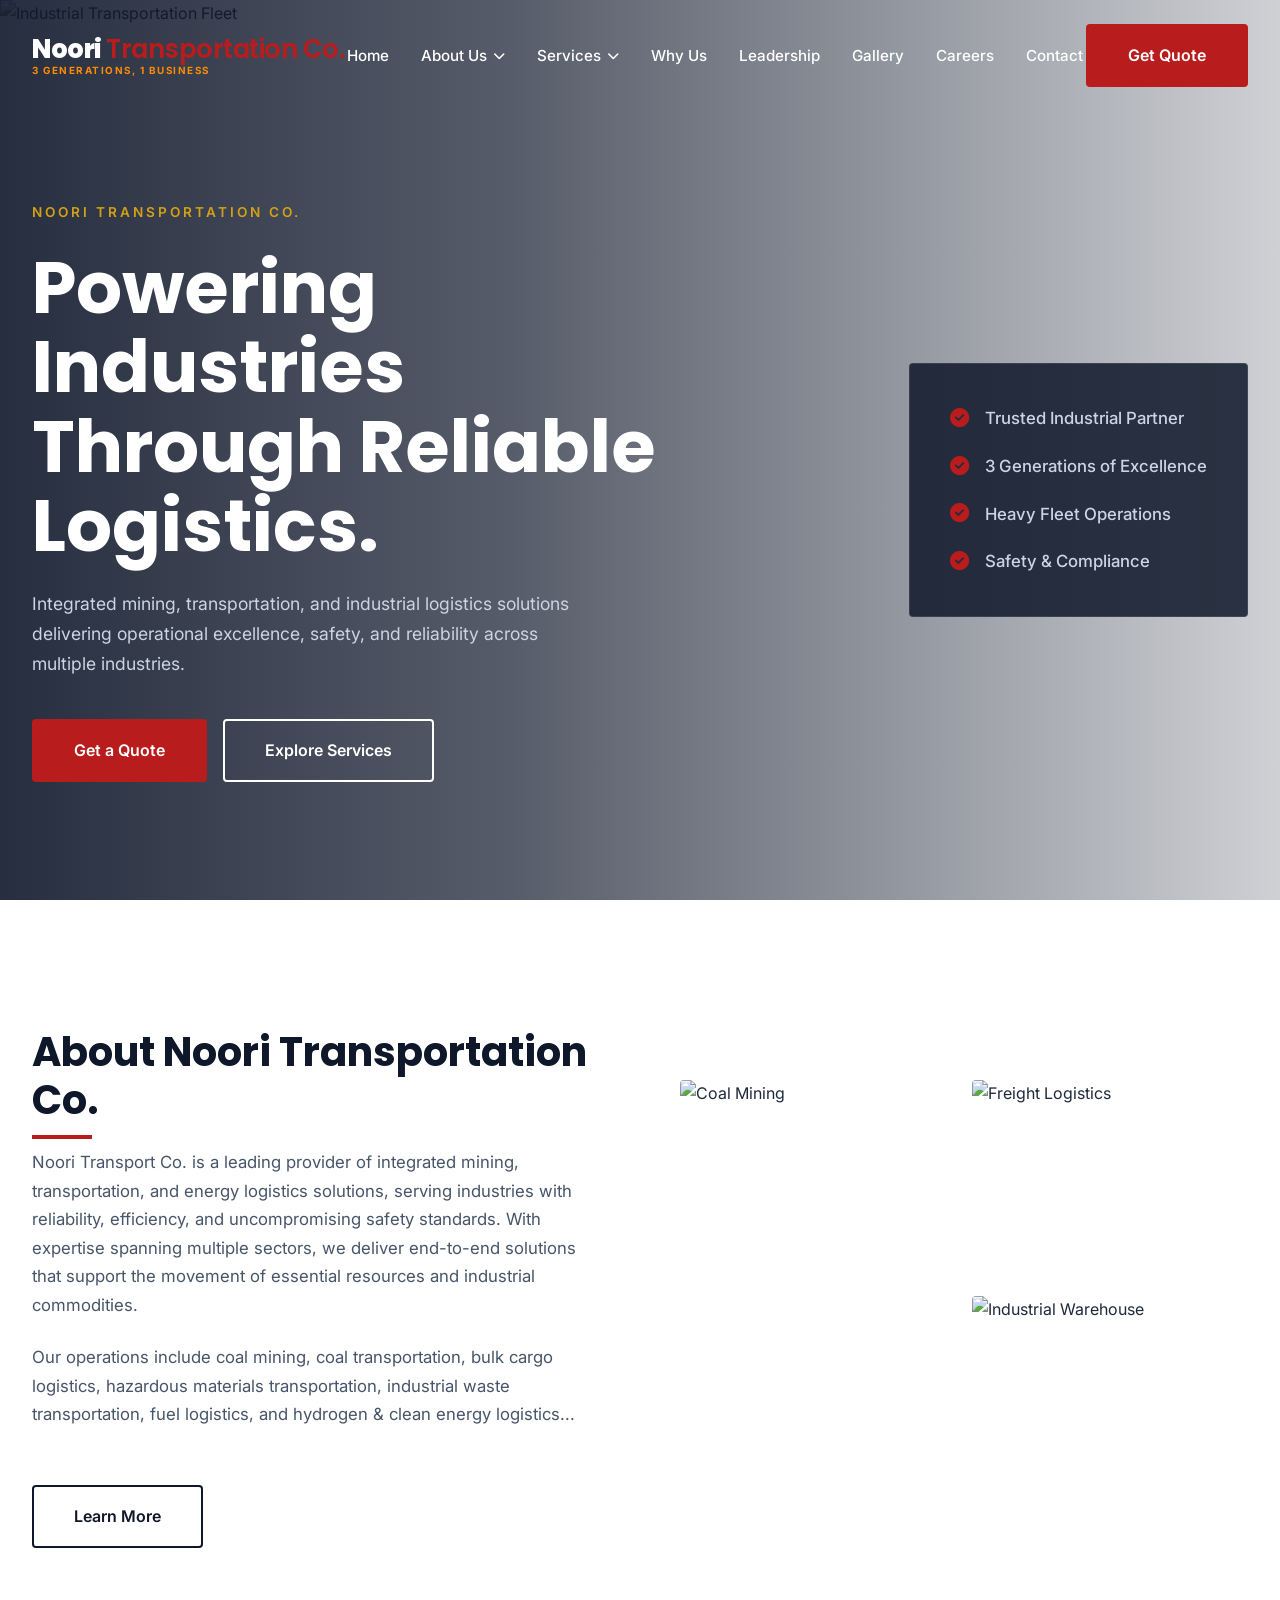
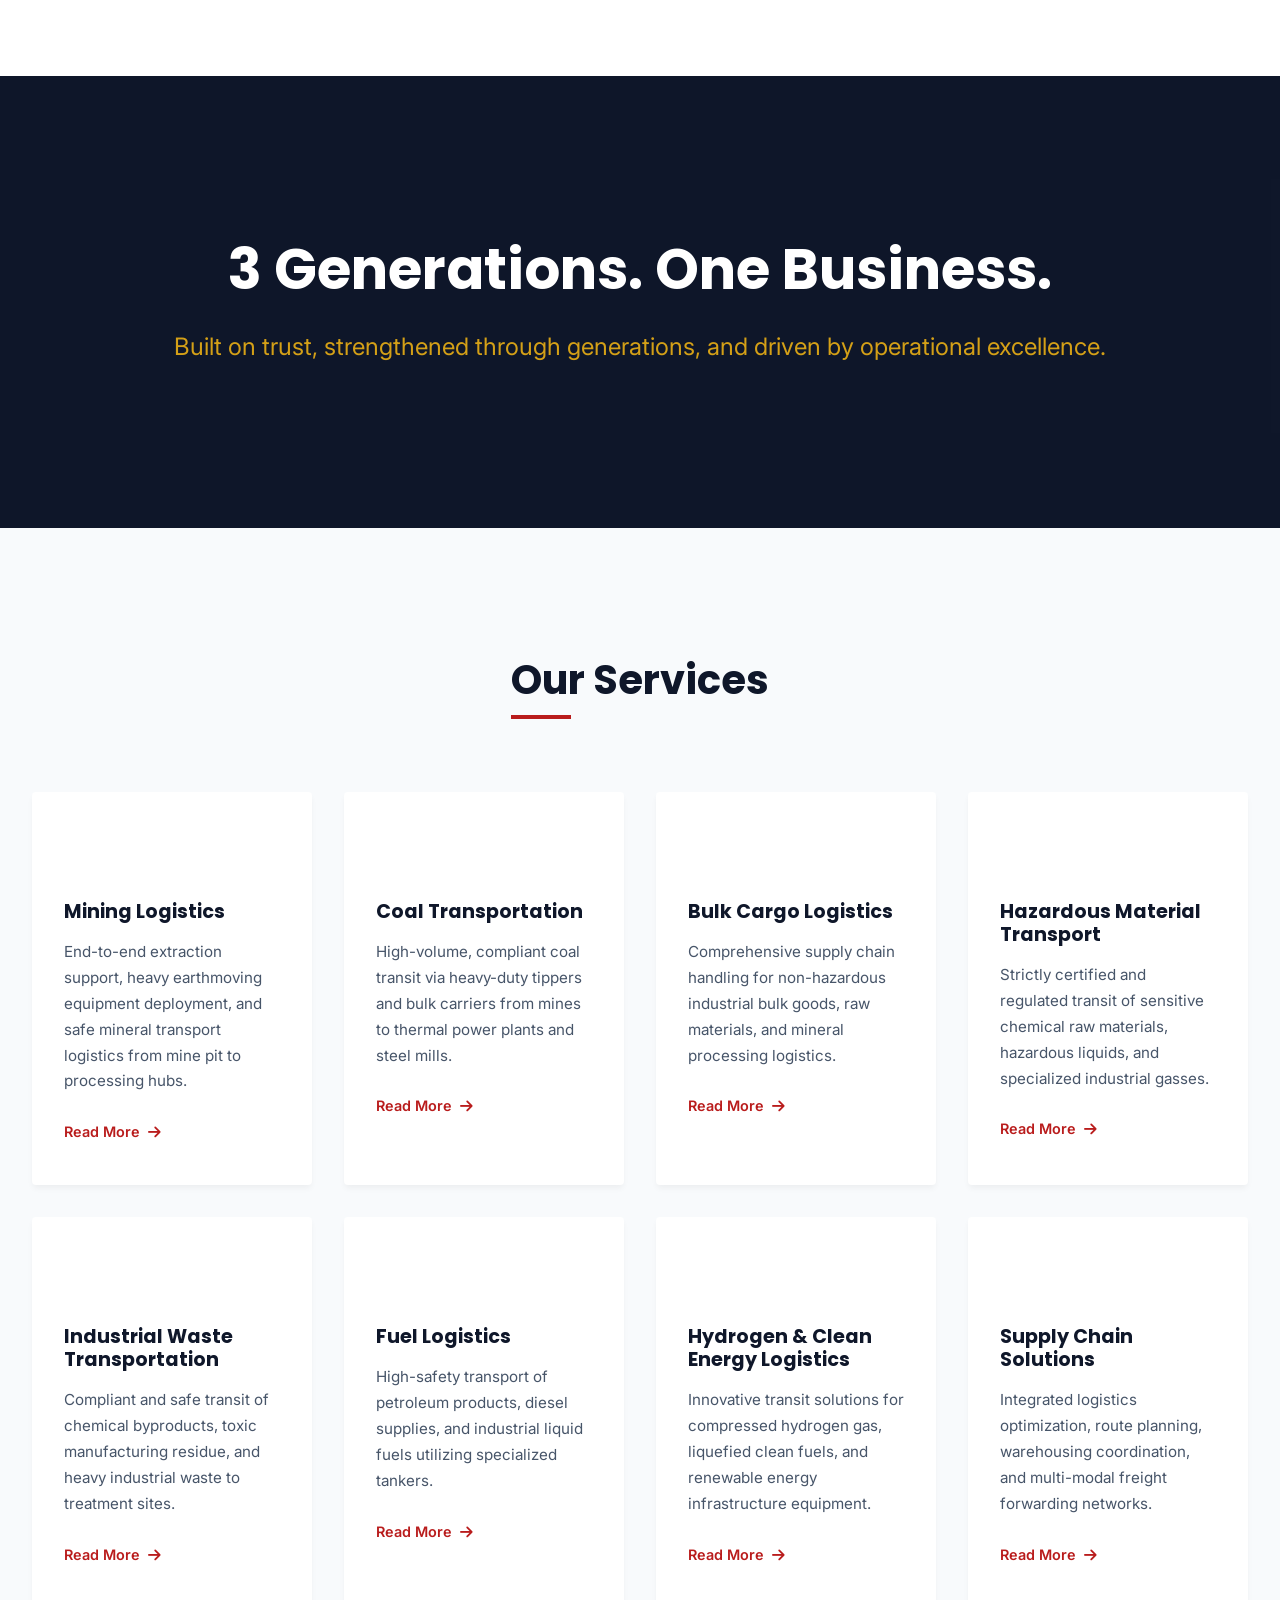
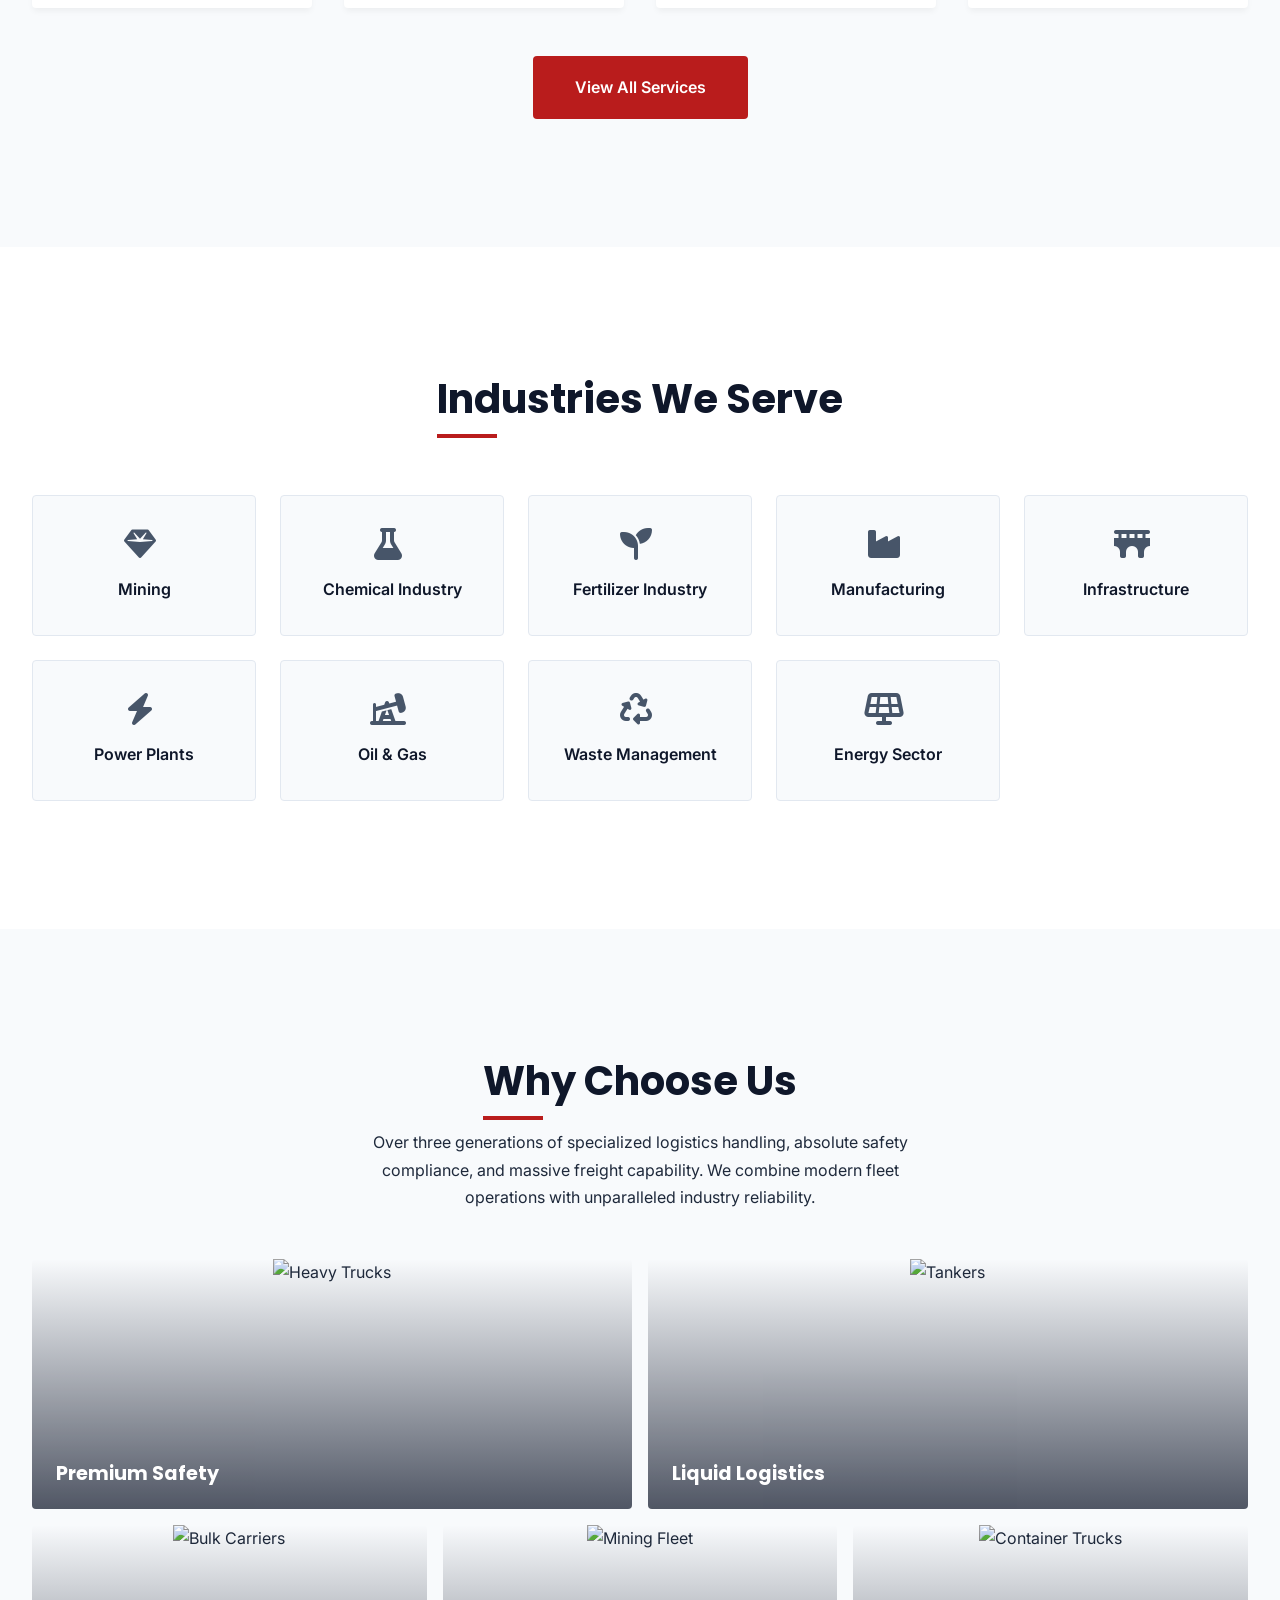
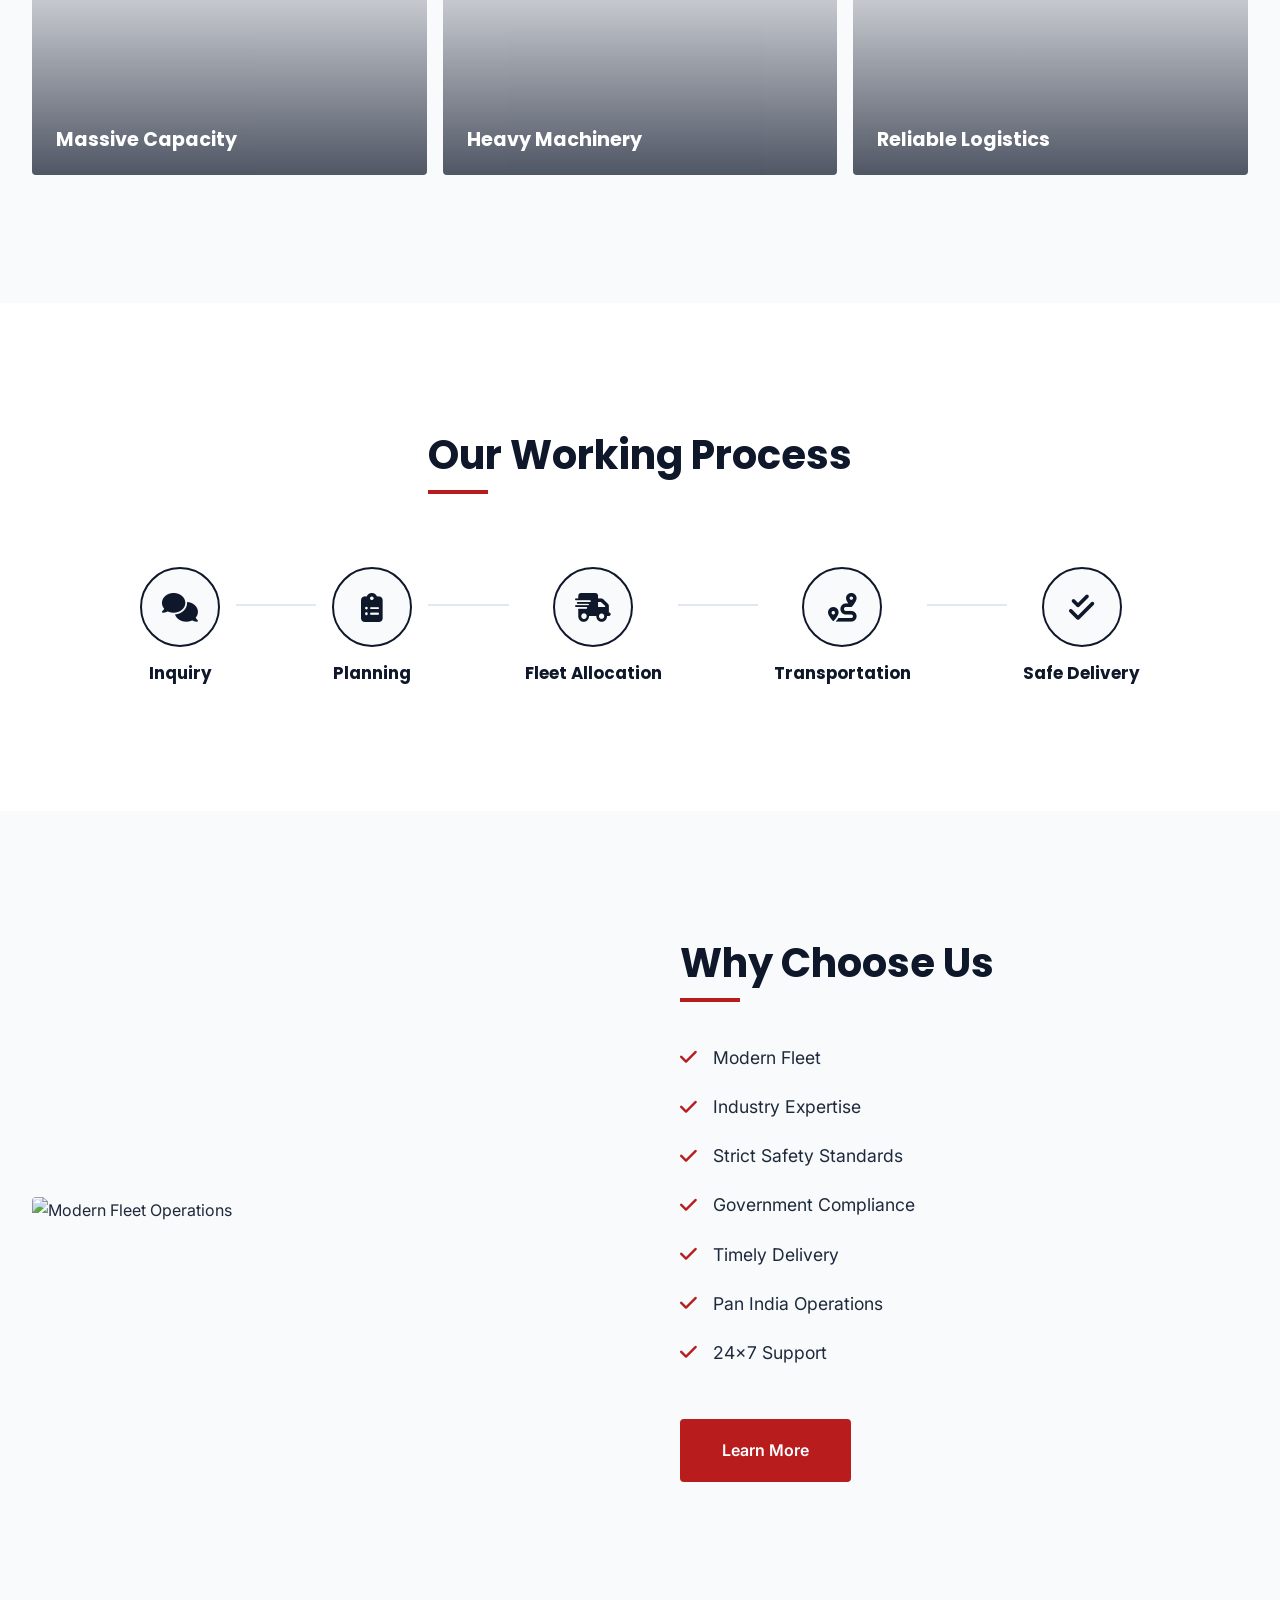
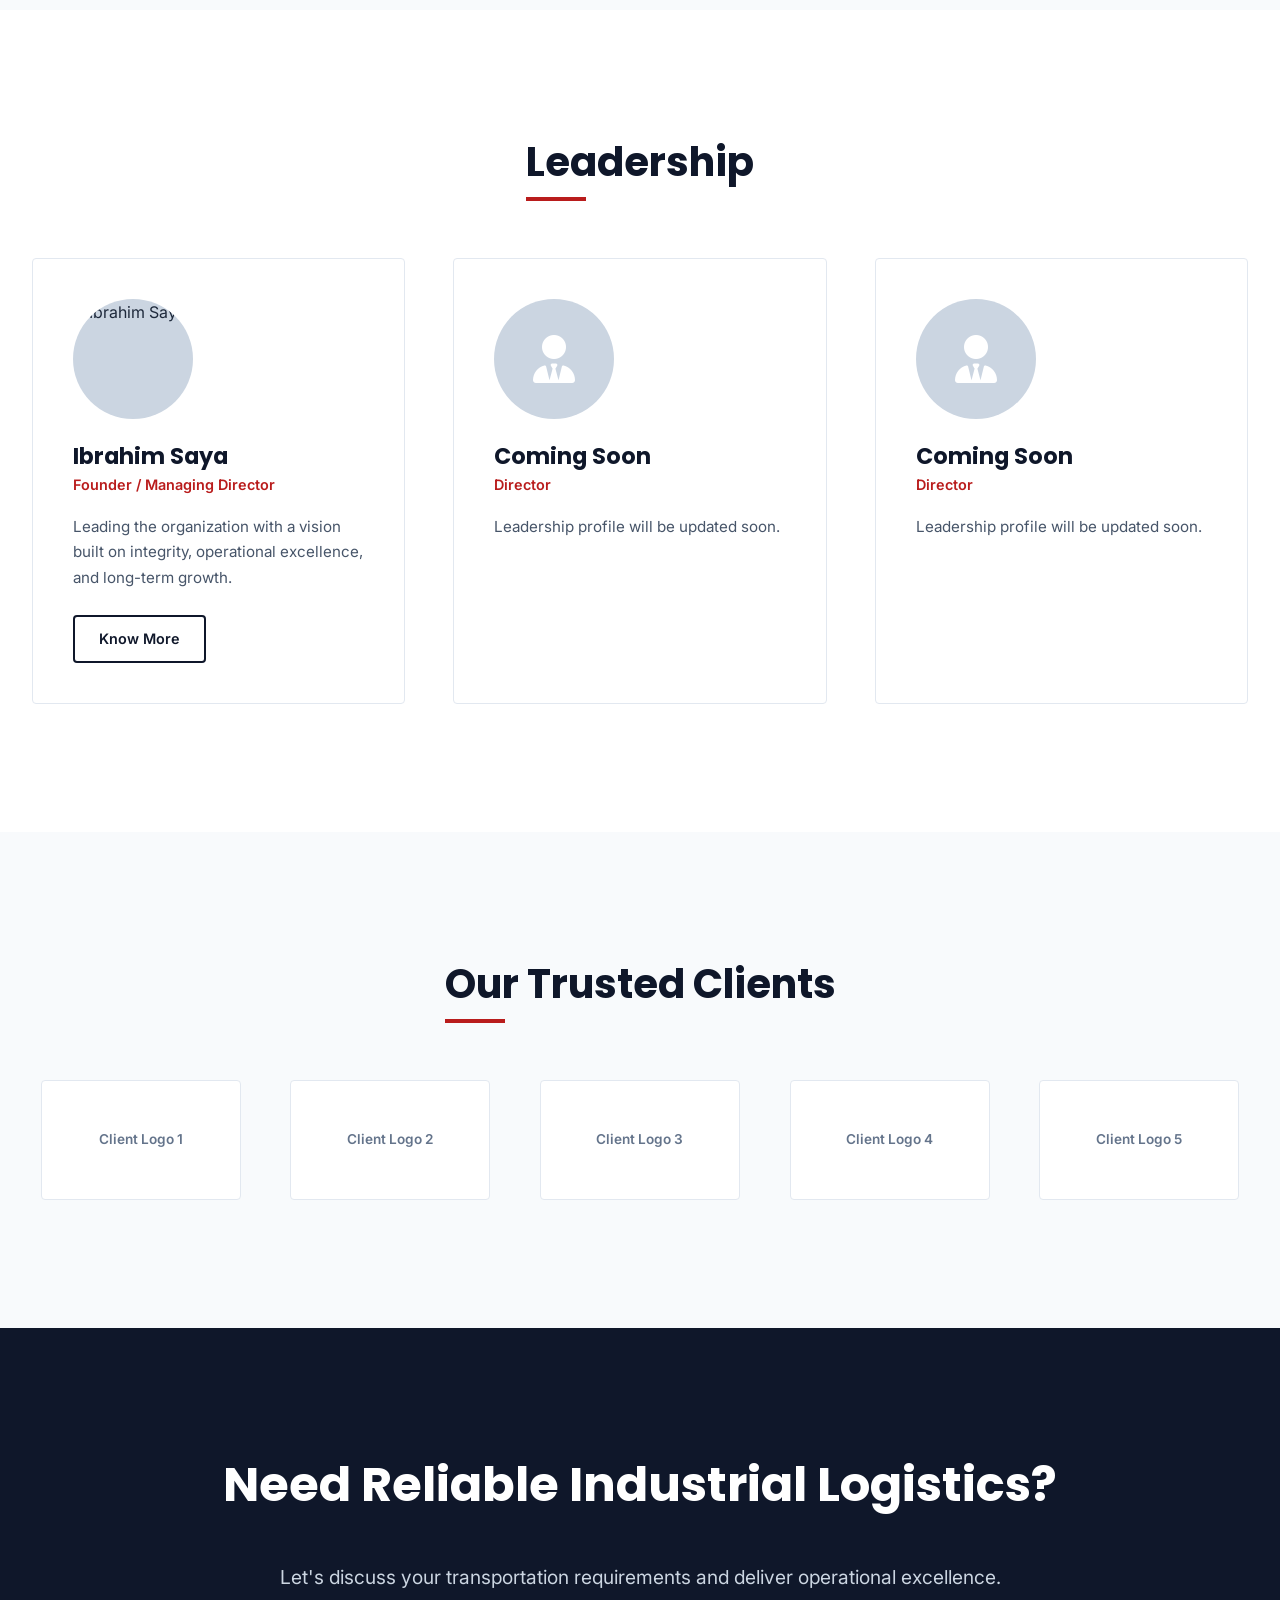
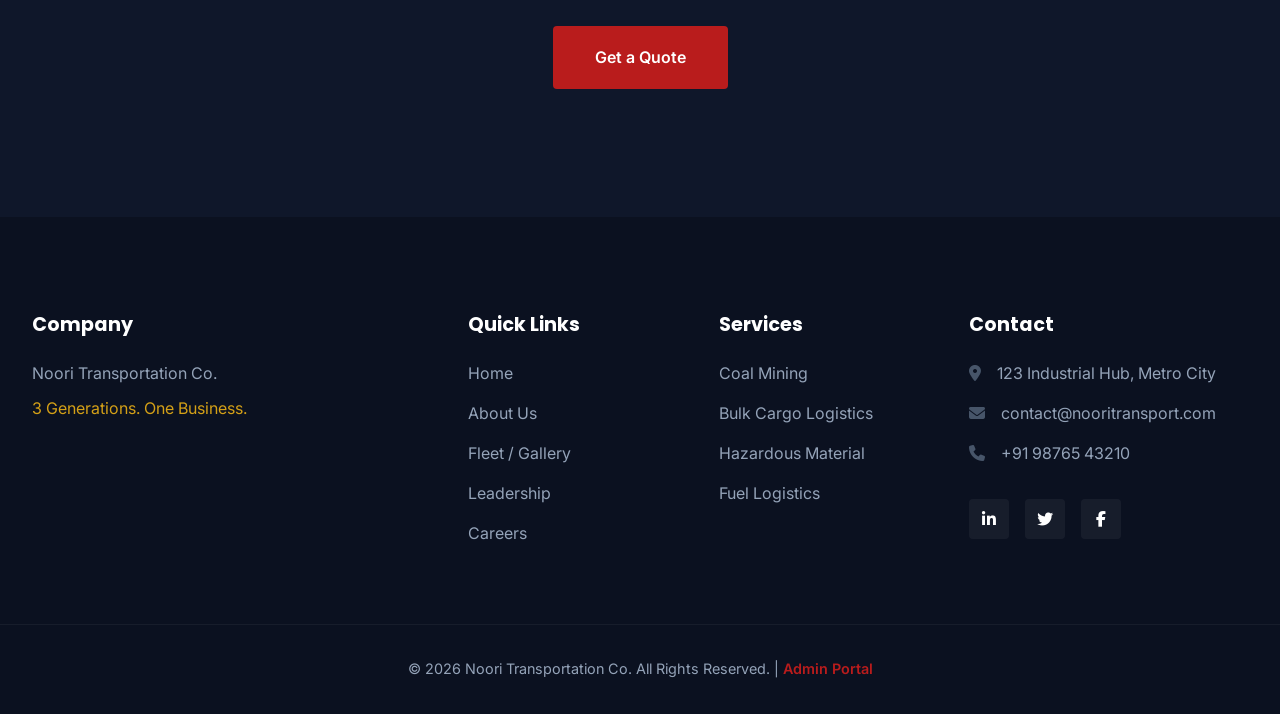
==== index.html @ 28f18da1 "Initialize project at root and implement tagline, Why Us section, services subpage, and admin custom" ====
<!DOCTYPE html>
<html lang="en">
<head>
    <meta charset="UTF-8">
    <meta name="viewport" content="width=device-width, initial-scale=1.0">
    <title>Noori Transportation Co. | 3 Generations. One Business.</title>
    <meta name="description" content="Noori Transportation Co. - Powering Industries Through Reliable Logistics. Integrated mining, transportation, and industrial logistics solutions.">
    <!-- Google Fonts -->
    <link rel="preconnect" href="https://fonts.googleapis.com">
    <link rel="preconnect" href="https://fonts.gstatic.com" crossorigin>
    <link href="https://fonts.googleapis.com/css2?family=Inter:wght@300;400;500;600&family=Poppins:wght@500;600;700;800&display=swap" rel="stylesheet">
    <!-- FontAwesome for icons -->
    <link rel="stylesheet" href="https://cdnjs.cloudflare.com/ajax/libs/font-awesome/6.4.0/css/all.min.css">
    <link rel="stylesheet" href="styles.css?v=1.2">
</head>
<body>
    <!-- Navbar -->
    <nav class="navbar" id="navbar">
        <div class="nav-container">
            <a href="index.html" class="logo-container">
                <span class="logo" id="siteLogo">Noori <span>Transportation Co.</span></span>
                <span class="logo-tagline">3 Generations, 1 Business</span>
            </a>
            <div class="nav-links">
                <a href="#home">Home</a>
                <div class="dropdown">
                    <a href="about.html" class="dropdown-trigger">About Us <i class="fa-solid fa-chevron-down"></i></a>
                    <div class="dropdown-content">
                        <a href="about.html#profile">Company Profile</a>
                        <a href="about.html#vision">Our Vision</a>
                        <a href="about.html#values">What We Stand For</a>
                        <a href="about.html#services">Our Services</a>
                        <a href="about.html#contact">Get in Touch</a>
                    </div>
                </div>
                <div class="dropdown">
                    <a href="services.html" class="dropdown-trigger">Services <i class="fa-solid fa-chevron-down"></i></a>
                    <div class="dropdown-content" id="servicesDropdownMenu">
                        <!-- Loaded dynamically -->
                    </div>
                </div>
                <a href="#why-us">Why Us</a>
                <a href="#leadership">Leadership</a>
                <a href="#gallery">Gallery</a>
                <a href="#careers">Careers</a>
                <a href="#contact">Contact</a>
            </div>
            <a href="#quote" class="btn btn-primary">Get Quote</a>
            <div class="hamburger">
                <span class="bar"></span>
                <span class="bar"></span>
                <span class="bar"></span>
            </div>
        </div>
    </nav>

    <!-- Hero Section -->
    <section id="home" class="hero">
        <div class="hero-bg">
            <img src="https://loremflickr.com/1600/900/semi,truck,highway" id="heroBgImage" alt="Industrial Transportation Fleet">
            <div class="overlay"></div>
        </div>
        <div class="hero-content container">
            <div class="hero-text fade-up">
                <span class="small-label" id="heroLabel">NOORI TRANSPORTATION CO.</span>
                <h1 class="main-heading" id="heroHeading">Powering Industries Through Reliable Logistics.</h1>
                <p class="sub-heading" id="heroSubheading">Integrated mining, transportation, and industrial logistics solutions delivering operational excellence, safety, and reliability across multiple industries.</p>
                <div class="hero-buttons">
                    <a href="#quote" class="btn btn-primary">Get a Quote</a>
                    <a href="services.html" class="btn btn-secondary">Explore Services</a>
                </div>
            </div>
            <div class="hero-card fade-up delay-1">
                <ul>
                    <li><i class="fa-solid fa-check-circle"></i> Trusted Industrial Partner</li>
                    <li><i class="fa-solid fa-check-circle"></i> 3 Generations of Excellence</li>
                    <li><i class="fa-solid fa-check-circle"></i> Heavy Fleet Operations</li>
                    <li><i class="fa-solid fa-check-circle"></i> Safety & Compliance</li>
                </ul>
            </div>
        </div>
    </section>

    <!-- Company Overview Preview -->
    <section id="about" class="about">
        <div class="container split-layout">
            <div class="about-content fade-up" id="aboutContent">
                <h2 id="aboutHeading">About Noori Transportation Co.</h2>
                <div id="aboutParagraphs">
                    <p>Noori Transport Co. is a leading provider of integrated mining, transportation, and energy logistics solutions, serving industries with reliability, efficiency, and uncompromising safety standards. With expertise spanning multiple sectors, we deliver end-to-end solutions that support the movement of essential resources and industrial commodities.</p>
                    <p>Our operations include coal mining, coal transportation, bulk cargo logistics, hazardous materials transportation, industrial waste transportation, fuel logistics, and hydrogen & clean energy logistics...</p>
                </div>
                <a href="about.html" class="btn btn-outline mt-3">Learn More</a>
            </div>
            <div class="about-collage fade-up delay-1">
                <div class="collage-item img-1">
                    <img src="https://loremflickr.com/600/400/coal,mine" id="aboutImg1" alt="Coal Mining">
                </div>
                <div class="collage-item img-2">
                    <img src="https://loremflickr.com/600/400/freight,truck" id="aboutImg2" alt="Freight Logistics">
                </div>
                <div class="collage-item img-3">
                    <img src="https://loremflickr.com/600/400/industrial,warehouse" id="aboutImg3" alt="Industrial Warehouse">
                </div>
            </div>
        </div>
    </section>

    <!-- Legacy Section -->
    <section class="legacy">
        <div class="legacy-overlay"></div>
        <div class="container legacy-content fade-up">
            <h2>3 Generations. One Business.</h2>
            <p>Built on trust, strengthened through generations, and driven by operational excellence.</p>
        </div>
    </section>

    <!-- Services Preview -->
    <section id="services" class="services bg-light">
        <div class="container text-center">
            <h2 class="fade-up">Our Services</h2>
            <div class="services-grid" id="servicesGrid">
                <!-- Services loaded dynamically -->
            </div>
            <a href="services.html" class="btn btn-primary mt-4 fade-up">View All Services</a>
        </div>
    </section>

    <!-- Industries We Serve -->
    <section class="industries">
        <div class="container text-center">
            <h2 class="fade-up">Industries We Serve</h2>
            <div class="industries-grid mt-4" id="industriesGrid">
                <!-- Industries loaded dynamically -->
            </div>
        </div>
    </section>

    <!-- Why Choose Us -->
    <section id="why-us" class="fleet bg-light">
        <div class="container text-center">
            <h2 class="fade-up">Why Choose Us</h2>
            <p class="fade-up mt-2" style="max-width: 600px; margin: 0 auto; color: var(--text-dark);">
                Over three generations of specialized logistics handling, absolute safety compliance, and massive freight capability. We combine modern fleet operations with unparalleled industry reliability.
            </p>
            <div class="fleet-gallery mt-4">
                <div class="fleet-item fade-up">
                    <img src="https://loremflickr.com/800/600/scania,truck?lock=21" alt="Heavy Trucks">
                    <div class="fleet-overlay"><h3>Premium Safety</h3></div>
                </div>
                <div class="fleet-item fade-up delay-1">
                    <img src="https://loremflickr.com/800/600/tankertruck?lock=22" alt="Tankers">
                    <div class="fleet-overlay"><h3>Liquid Logistics</h3></div>
                </div>
                <div class="fleet-item fade-up delay-2">
                    <img src="https://loremflickr.com/800/600/bulk,carrier?lock=23" alt="Bulk Carriers">
                    <div class="fleet-overlay"><h3>Massive Capacity</h3></div>
                </div>
                <div class="fleet-item fade-up">
                    <img src="https://loremflickr.com/800/600/excavator,mining?lock=24" alt="Mining Fleet">
                    <div class="fleet-overlay"><h3>Heavy Machinery</h3></div>
                </div>
                <div class="fleet-item fade-up delay-1">
                    <img src="https://loremflickr.com/800/600/container,truck?lock=25" alt="Container Trucks">
                    <div class="fleet-overlay"><h3>Reliable Logistics</h3></div>
                </div>
            </div>
        </div>
    </section>

    <!-- Working Process Timeline -->
    <section class="process">
        <div class="container text-center">
            <h2 class="fade-up">Our Working Process</h2>
            <div class="timeline mt-4">
                <div class="timeline-step fade-up">
                    <div class="step-icon"><i class="fa-solid fa-comments"></i></div>
                    <h4>Inquiry</h4>
                </div>
                <div class="timeline-connector fade-up"></div>
                <div class="timeline-step fade-up delay-1">
                    <div class="step-icon"><i class="fa-solid fa-clipboard-list"></i></div>
                    <h4>Planning</h4>
                </div>
                <div class="timeline-connector fade-up delay-1"></div>
                <div class="timeline-step fade-up delay-2">
                    <div class="step-icon"><i class="fa-solid fa-truck-fast"></i></div>
                    <h4>Fleet Allocation</h4>
                </div>
                <div class="timeline-connector fade-up delay-2"></div>
                <div class="timeline-step fade-up delay-3">
                    <div class="step-icon"><i class="fa-solid fa-route"></i></div>
                    <h4>Transportation</h4>
                </div>
                <div class="timeline-connector fade-up delay-3"></div>
                <div class="timeline-step fade-up delay-4">
                    <div class="step-icon"><i class="fa-solid fa-check-double"></i></div>
                    <h4>Safe Delivery</h4>
                </div>
            </div>
        </div>
    </section>

    <!-- Why Choose Us -->
    <section class="why-choose-us bg-light">
        <div class="container split-layout">
            <div class="choose-image fade-up">
                <img src="https://loremflickr.com/1200/800/industrial,fleet" alt="Modern Fleet Operations">
            </div>
            <div class="choose-content fade-up delay-1">
                <h2>Why Choose Us</h2>
                <ul class="checklist">
                    <li><i class="fa-solid fa-check"></i> Modern Fleet</li>
                    <li><i class="fa-solid fa-check"></i> Industry Expertise</li>
                    <li><i class="fa-solid fa-check"></i> Strict Safety Standards</li>
                    <li><i class="fa-solid fa-check"></i> Government Compliance</li>
                    <li><i class="fa-solid fa-check"></i> Timely Delivery</li>
                    <li><i class="fa-solid fa-check"></i> Pan India Operations</li>
                    <li><i class="fa-solid fa-check"></i> 24×7 Support</li>
                </ul>
                <a href="about.html" class="btn btn-primary mt-3">Learn More</a>
            </div>
        </div>
    </section>

    <!-- Leadership Preview -->
    <section id="leadership" class="leadership">
        <div class="container text-center">
            <h2 class="fade-up">Leadership</h2>
            <div class="leadership-grid mt-4" id="leadershipGrid">
                <!-- Leadership profiles loaded dynamically -->
            </div>
        </div>
    </section>

    <!-- Client Logos Carousel -->
    <section class="clients bg-light">
        <div class="container text-center fade-up">
            <h2>Our Trusted Clients</h2>
            <div class="client-logos-wrapper mt-4">
                <div class="client-logos" id="clientLogosContainer">
                    <!-- Client logos loaded dynamically -->
                </div>
            </div>
        </div>
    </section>

    <!-- CTA Section -->
    <section id="quote" class="cta">
        <div class="container text-center fade-up">
            <h2>Need Reliable Industrial Logistics?</h2>
            <p>Let's discuss your transportation requirements and deliver operational excellence.</p>
            <a href="contact.html" class="btn btn-primary mt-3">Get a Quote</a>
        </div>
    </section>

    <!-- Footer -->
    <footer id="contact" class="footer">
        <div class="container footer-grid">
            <div class="footer-col">
                <h3>Company</h3>
                <p>Noori Transportation Co.</p>
                <p class="tagline">3 Generations. One Business.</p>
            </div>
            <div class="footer-col">
                <h3>Quick Links</h3>
                <ul>
                    <li><a href="#home">Home</a></li>
                    <li><a href="about.html">About Us</a></li>
                    <li><a href="fleet.html">Fleet / Gallery</a></li>
                    <li><a href="leadership.html">Leadership</a></li>
                    <li><a href="careers.html">Careers</a></li>
                </ul>
            </div>
            <div class="footer-col">
                <h3>Services</h3>
                <ul>
                    <li><a href="services.html">Coal Mining</a></li>
                    <li><a href="services.html">Bulk Cargo Logistics</a></li>
                    <li><a href="services.html">Hazardous Material</a></li>
                    <li><a href="services.html">Fuel Logistics</a></li>
                </ul>
            </div>
            <div class="footer-col">
                <h3>Contact</h3>
                <ul class="contact-info">
                    <li><i class="fa-solid fa-location-dot"></i> 123 Industrial Hub, Metro City</li>
                    <li><i class="fa-solid fa-envelope"></i> contact@nooritransport.com</li>
                    <li><i class="fa-solid fa-phone"></i> +91 98765 43210</li>
                </ul>
                <div class="social-icons mt-3">
                    <a href="#"><i class="fa-brands fa-linkedin-in"></i></a>
                    <a href="#"><i class="fa-brands fa-twitter"></i></a>
                    <a href="#"><i class="fa-brands fa-facebook-f"></i></a>
                </div>
            </div>
        </div>
        <div class="footer-bottom text-center">
            <p>&copy; 2026 Noori Transportation Co. All Rights Reserved. | <a href="admin.html" style="color: var(--red); font-weight: 600;">Admin Portal</a></p>
        </div>
    </footer>

    <script src="script.js?v=1.2"></script>
</body>
</html>
---- styles.css ----
:root {
    --primary: #0F172A;
    --red: #B91C1C;
    --steel: #475569;
    --white: #FFFFFF;
    --light-bg: #F8FAFC;
    --gold: #D4A017;
    --text-dark: #1E293B;
    --text-muted: #64748B;
    --font-heading: 'Poppins', sans-serif;
    --font-body: 'Inter', sans-serif;
    --transition: all 0.3s ease;
    --shadow-sm: 0 4px 6px -1px rgba(0, 0, 0, 0.05);
    --shadow-md: 0 10px 15px -3px rgba(0, 0, 0, 0.1);
    --shadow-lg: 0 20px 25px -5px rgba(0, 0, 0, 0.1);
}

* {
    margin: 0;
    padding: 0;
    box-sizing: border-box;
}

html {
    scroll-behavior: smooth;
}

body {
    font-family: var(--font-body);
    color: var(--text-dark);
    line-height: 1.7;
    background-color: var(--white);
    overflow-x: hidden;
}

h1, h2, h3, h4, h5, h6 {
    font-family: var(--font-heading);
    color: var(--primary);
    font-weight: 700;
    line-height: 1.2;
}

a {
    text-decoration: none;
    color: inherit;
    transition: var(--transition);
}

ul {
    list-style: none;
}

.container {
    max-width: 1400px;
    margin: 0 auto;
    padding: 0 2rem;
}

.text-center { text-align: center; }
.mt-3 { margin-top: 2rem; }
.mt-4 { margin-top: 3rem; }
.bg-light { background-color: var(--light-bg); }

/* Buttons */
.btn {
    display: inline-block;
    padding: 1rem 2.5rem;
    font-weight: 600;
    border-radius: 4px;
    cursor: pointer;
    transition: var(--transition);
    border: 2px solid transparent;
    font-size: 1rem;
}

.btn-sm {
    padding: 0.6rem 1.5rem;
    font-size: 0.9rem;
}

.btn-primary {
    background-color: var(--red);
    color: var(--white);
}

.btn-primary:hover {
    background-color: #991b1b;
    color: var(--white);
}

.btn-secondary {
    background-color: transparent;
    border-color: var(--white);
    color: var(--white);
}

.btn-secondary:hover {
    background-color: var(--white);
    color: var(--primary);
}

.btn-outline {
    background-color: transparent;
    border-color: var(--primary);
    color: var(--primary);
}

.btn-outline:hover {
    background-color: var(--primary);
    color: var(--white);
}

/* Navbar */
.navbar {
    position: fixed;
    top: 0;
    left: 0;
    width: 100%;
    z-index: 1000;
    padding: 1.5rem 0;
    transition: var(--transition);
    background-color: transparent;
}

.navbar.scrolled {
    background-color: var(--white);
    padding: 1rem 0;
    box-shadow: var(--shadow-sm);
}

.nav-container {
    display: flex;
    justify-content: space-between;
    align-items: center;
    max-width: 1400px;
    margin: 0 auto;
    padding: 0 2rem;
}

.logo-container {
    display: flex;
    flex-direction: column;
    text-decoration: none;
    line-height: 1.1;
    justify-content: center;
}

.logo-tagline {
    font-size: 0.62rem;
    color: #FF8C00; /* Orange tagline accent */
    font-weight: 700;
    letter-spacing: 1.5px;
    text-transform: uppercase;
    margin-top: 2px;
}

.logo {
    font-family: var(--font-heading);
    font-size: 1.6rem;
    font-weight: 800;
    color: var(--white);
    letter-spacing: -0.5px;
}

.navbar.scrolled .logo {
    color: var(--primary);
}

.logo span {
    color: var(--red);
    font-weight: 600;
}

.site-logo-img {
    max-height: 45px;
    width: auto;
    object-fit: contain;
    vertical-align: middle;
    display: inline-block;
}

.nav-links {
    display: flex;
    gap: 2rem;
    align-items: center;
}

.nav-links a {
    color: var(--white);
    font-weight: 500;
    font-size: 0.95rem;
    position: relative;
}

.navbar.scrolled .nav-links a {
    color: var(--primary);
}

/* Navigation Dropdown */
.dropdown {
    position: relative;
    display: inline-block;
}

.dropdown-trigger {
    display: flex;
    align-items: center;
    gap: 6px;
    cursor: pointer;
}

.dropdown-trigger i {
    font-size: 0.75rem;
    transition: var(--transition);
}

.dropdown:hover .dropdown-trigger i {
    transform: rotate(180deg);
}

.dropdown-content {
    display: none;
    position: absolute;
    top: 100%;
    left: 0;
    background-color: var(--primary);
    min-width: 230px;
    box-shadow: var(--shadow-lg);
    border-radius: 4px;
    padding: 0.8rem 0;
    z-index: 1001;
    border-top: 3px solid var(--red);
    margin-top: 0;
}

.navbar.scrolled .dropdown-content {
    background-color: var(--white);
    border-top-color: var(--red);
    box-shadow: var(--shadow-md);
}

.dropdown-content a {
    color: #CBD5E1 !important;
    padding: 0.8rem 1.5rem;
    display: block;
    font-size: 0.9rem;
    font-weight: 500;
    transition: var(--transition);
}

.navbar.scrolled .dropdown-content a {
    color: var(--text-dark) !important;
}

.dropdown-content a:hover {
    background-color: rgba(255, 255, 255, 0.05);
    color: var(--white) !important;
    padding-left: 1.8rem;
}

.navbar.scrolled .dropdown-content a:hover {
    background-color: var(--light-bg);
    color: var(--red) !important;
    padding-left: 1.8rem;
}

.dropdown:hover .dropdown-content {
    display: block;
}

.nav-links a::after {
    content: '';
    position: absolute;
    bottom: -5px;
    left: 0;
    width: 0%;
    height: 2px;
    background-color: var(--red);
    transition: var(--transition);
}

.nav-links a:hover::after {
    width: 100%;
}

.hamburger {
    display: none;
    cursor: pointer;
}

.hamburger .bar {
    display: block;
    width: 25px;
    height: 3px;
    margin: 5px auto;
    transition: all 0.3s ease;
    background-color: var(--white);
}

.navbar.scrolled .hamburger .bar {
    background-color: var(--primary);
}

/* Hero Section */
.hero {
    position: relative;
    height: 100vh;
    min-height: 650px;
    display: flex;
    align-items: center;
    overflow: hidden;
}

.hero-bg {
    position: absolute;
    top: 0;
    left: 0;
    width: 100%;
    height: 100%;
    z-index: 1;
}

.hero-bg img {
    width: 100%;
    height: 100%;
    object-fit: cover;
}

.overlay {
    position: absolute;
    top: 0;
    left: 0;
    width: 100%;
    height: 100%;
    background: linear-gradient(to right, rgba(15, 23, 42, 0.9) 0%, rgba(15, 23, 42, 0.7) 40%, rgba(15, 23, 42, 0.2) 100%);
}

.hero-content {
    position: relative;
    z-index: 2;
    display: flex;
    justify-content: space-between;
    align-items: center;
    width: 100%;
    padding-top: 5rem;
}

.hero-text {
    max-width: 650px;
    color: var(--white);
}

.small-label {
    display: inline-block;
    font-size: 0.85rem;
    font-weight: 600;
    letter-spacing: 3px;
    color: var(--gold);
    margin-bottom: 1.5rem;
    text-transform: uppercase;
}

.main-heading {
    font-size: 4.5rem;
    color: var(--white);
    margin-bottom: 1.5rem;
    line-height: 1.1;
}

.sub-heading {
    font-size: 1.1rem;
    color: #CBD5E1;
    margin-bottom: 2.5rem;
    max-width: 550px;
}

.hero-buttons {
    display: flex;
    gap: 1rem;
}

.hero-card {
    background: rgba(15, 23, 42, 0.85);
    border: 1px solid rgba(255, 255, 255, 0.1);
    padding: 2.5rem;
    border-radius: 4px;
    color: var(--white);
}

.hero-card ul li {
    font-size: 1.05rem;
    font-weight: 500;
    margin-bottom: 1.2rem;
    display: flex;
    align-items: center;
    color: #CBD5E1;
}

.hero-card ul li:last-child {
    margin-bottom: 0;
}

.hero-card ul li i {
    color: var(--red);
    margin-right: 1rem;
    font-size: 1.2rem;
}

/* Common Layout */
section {
    padding: 8rem 0;
}

.split-layout {
    display: grid;
    grid-template-columns: 1fr 1fr;
    gap: 5rem;
    align-items: center;
}

section h2 {
    font-size: 2.5rem;
    margin-bottom: 1.5rem;
    position: relative;
    display: inline-block;
}

section h2::after {
    content: '';
    position: absolute;
    bottom: -15px;
    left: 0;
    width: 60px;
    height: 4px;
    background-color: var(--red);
}

section.text-center h2::after {
    left: 50%;
    transform: translateX(-50%);
}

/* About Section Collage */
.about-content p {
    color: var(--steel);
    margin-bottom: 1.5rem;
    font-size: 1.05rem;
}

.about-collage {
    display: grid;
    grid-template-columns: 1fr 1fr;
    grid-template-rows: 200px 200px;
    gap: 1rem;
    position: relative;
}

.collage-item {
    border-radius: 4px;
    overflow: hidden;
}

.collage-item img {
    width: 100%;
    height: 100%;
    object-fit: cover;
    transition: transform 0.5s ease;
}

.collage-item:hover img {
    transform: scale(1.05);
}

.img-1 {
    grid-column: 1 / 2;
    grid-row: 1 / 3;
}

.img-2 {
    grid-column: 2 / 3;
    grid-row: 1 / 2;
}

.img-3 {
    grid-column: 2 / 3;
    grid-row: 2 / 3;
}

/* Legacy Section */
.legacy {
    background-color: var(--primary);
    background-image: url('https://loremflickr.com/1600/900/industrial,dark');
    background-size: cover;
    background-position: center;
    background-attachment: fixed;
    position: relative;
    text-align: center;
    padding: 10rem 0;
    color: var(--white);
}

.legacy-overlay {
    position: absolute;
    top: 0;
    left: 0;
    width: 100%;
    height: 100%;
    background-color: rgba(15, 23, 42, 0.9);
}

.legacy-content {
    position: relative;
    z-index: 2;
}

.legacy h2 {
    color: var(--white);
    font-size: 3.5rem;
    margin-bottom: 1.5rem;
}

.legacy h2::after {
    display: none;
}

.legacy p {
    font-size: 1.5rem;
    color: var(--gold);
    font-weight: 400;
}

/* Services Preview */
.services-grid {
    display: grid;
    grid-template-columns: repeat(4, 1fr);
    gap: 2rem;
    margin-top: 4rem;
}

.service-card {
    background-color: var(--white);
    padding: 2.5rem 2rem;
    border-radius: 4px;
    text-align: left;
    box-shadow: var(--shadow-sm);
    transition: var(--transition);
    border-top: 4px solid transparent;
}

.service-card:hover {
    transform: translateY(-5px);
    box-shadow: var(--shadow-md);
    border-color: var(--red);
}

.service-icon {
    font-size: 2.5rem;
    margin-bottom: 1.5rem;
    color: var(--primary);
    display: flex;
    align-items: center;
}

.service-icon img {
    height: 40px;
    width: auto;
    object-fit: contain;
}

.service-card:hover .service-icon {
    color: var(--red);
}

.service-card h3 {
    font-size: 1.2rem;
    margin-bottom: 1rem;
}

.service-card p {
    color: var(--steel);
    font-size: 0.95rem;
    margin-bottom: 1.5rem;
}

.read-more {
    font-weight: 600;
    color: var(--red);
    font-size: 0.9rem;
    display: inline-flex;
    align-items: center;
    gap: 0.5rem;
}

.read-more:hover i {
    transform: translateX(5px);
}

.read-more i {
    transition: transform 0.3s ease;
}

/* Industries We Serve */
.industries-grid {
    display: grid;
    grid-template-columns: repeat(5, 1fr);
    gap: 1.5rem;
}

.industry-item {
    background-color: var(--light-bg);
    padding: 2rem 1rem;
    border-radius: 4px;
    font-weight: 600;
    color: var(--primary);
    border: 1px solid #E2E8F0;
    transition: var(--transition);
    display: flex;
    flex-direction: column;
    align-items: center;
    gap: 1rem;
}

.industry-item i {
    font-size: 2rem;
    color: var(--steel);
    transition: var(--transition);
}

.industry-item:hover {
    background-color: var(--primary);
    color: var(--white);
    border-color: var(--primary);
}

.industry-item:hover i {
    color: var(--gold);
}

/* Fleet & Operations */
.fleet-gallery {
    display: grid;
    grid-template-columns: repeat(6, 1fr);
    grid-template-rows: 250px 250px;
    gap: 1rem;
}

.fleet-item {
    position: relative;
    border-radius: 4px;
    overflow: hidden;
}

.fleet-item:nth-child(1) { grid-column: 1 / 4; grid-row: 1 / 2; }
.fleet-item:nth-child(2) { grid-column: 4 / 7; grid-row: 1 / 2; }
.fleet-item:nth-child(3) { grid-column: 1 / 3; grid-row: 2 / 3; }
.fleet-item:nth-child(4) { grid-column: 3 / 5; grid-row: 2 / 3; }
.fleet-item:nth-child(5) { grid-column: 5 / 7; grid-row: 2 / 3; }

.fleet-item img {
    width: 100%;
    height: 100%;
    object-fit: cover;
    transition: transform 0.8s ease;
}

.fleet-overlay {
    position: absolute;
    top: 0;
    left: 0;
    width: 100%;
    height: 100%;
    background: linear-gradient(to top, rgba(15, 23, 42, 0.8), transparent);
    display: flex;
    align-items: flex-end;
    padding: 1.5rem;
    opacity: 0.9;
    transition: opacity 0.3s ease;
}

.fleet-item:hover img {
    transform: scale(1.1);
}

.fleet-item:hover .fleet-overlay {
    opacity: 1;
}

.fleet-overlay h3 {
    color: var(--white);
    font-size: 1.2rem;
}

/* Working Process Timeline */
.process {
    background-color: var(--white);
}

.timeline {
    display: flex;
    justify-content: space-between;
    align-items: center;
    position: relative;
    max-width: 1000px;
    margin: 4rem auto 0 auto;
}

.timeline-step {
    display: flex;
    flex-direction: column;
    align-items: center;
    z-index: 2;
    background: var(--white);
}

.step-icon {
    width: 80px;
    height: 80px;
    border-radius: 50%;
    background-color: var(--light-bg);
    border: 2px solid var(--primary);
    display: flex;
    align-items: center;
    justify-content: center;
    font-size: 1.8rem;
    color: var(--primary);
    margin-bottom: 1rem;
    transition: var(--transition);
}

.timeline-step:hover .step-icon {
    background-color: var(--red);
    border-color: var(--red);
    color: var(--white);
}

.timeline-step h4 {
    font-size: 1.05rem;
    color: var(--primary);
}

.timeline-connector {
    flex-grow: 1;
    height: 2px;
    background-color: #E2E8F0;
    margin: 0 1rem;
    margin-bottom: 2.5rem; /* align with center of circles */
    position: relative;
}

/* Why Choose Us */
.choose-image {
    border-radius: 4px;
    overflow: hidden;
}

.choose-image img {
    width: 100%;
    height: 100%;
    object-fit: cover;
}

.checklist {
    margin-top: 2rem;
}

.checklist li {
    font-size: 1.1rem;
    color: var(--text-dark);
    margin-bottom: 1.2rem;
    display: flex;
    align-items: center;
}

.checklist li i {
    color: var(--red);
    margin-right: 1rem;
    font-size: 1.2rem;
}

/* Leadership Preview */
.leadership-grid {
    display: grid;
    grid-template-columns: repeat(3, 1fr);
    gap: 3rem;
}

.profile-card {
    text-align: left;
    background: var(--white);
    padding: 2.5rem;
    border-radius: 4px;
    border: 1px solid #E2E8F0;
}

.profile-image {
    width: 120px;
    height: 120px;
    border-radius: 50%;
    overflow: hidden;
    margin-bottom: 1.5rem;
    background-color: #CBD5E1;
}

.profile-image.placeholder {
    display: flex;
    align-items: center;
    justify-content: center;
    font-size: 3rem;
    color: var(--white);
}

.profile-image img {
    width: 100%;
    height: 100%;
    object-fit: cover;
}

.profile-card h3 {
    font-size: 1.4rem;
    margin-bottom: 0.2rem;
}

.profile-card .designation {
    color: var(--red);
    font-weight: 600;
    margin-bottom: 1rem;
    font-size: 0.9rem;
}

.bio-short {
    color: var(--steel);
    font-size: 0.95rem;
    margin-bottom: 1.5rem;
}

/* Client Logos */
.client-logos {
    display: flex;
    justify-content: space-around;
    align-items: center;
    flex-wrap: wrap;
    gap: 2rem;
}

.logo-box {
    display: flex;
    flex-direction: column;
    align-items: center;
    justify-content: center;
    gap: 0.5rem;
    padding: 1.5rem;
    background-color: var(--white);
    border: 1px solid #E2E8F0;
    border-radius: 4px;
    font-weight: 600;
    color: var(--steel);
    width: 200px;
    height: 120px;
    flex-shrink: 0;
    text-align: center;
}

.logo-box img {
    max-height: 50px;
    max-width: 100%;
    object-fit: contain;
}

.logo-box span {
    font-size: 0.85rem;
    color: var(--text-muted);
}

/* CTA */
.cta {
    background-color: var(--primary);
    color: var(--white);
    padding: 8rem 0;
}

.cta h2 {
    color: var(--white);
    font-size: 3rem;
}

.cta h2::after {
    display: none;
}

.cta p {
    font-size: 1.2rem;
    color: #CBD5E1;
    margin: 1.5rem auto 0 auto;
}

/* Footer */
.footer {
    background-color: #0B1120;
    color: #94A3B8;
    padding: 6rem 0 2rem 0;
}

.footer-grid {
    display: grid;
    grid-template-columns: 2fr 1fr 1fr 1.5fr;
    gap: 4rem;
    margin-bottom: 4rem;
}

.footer-col h3 {
    color: var(--white);
    font-size: 1.2rem;
    margin-bottom: 1.5rem;
}

.footer-col .tagline {
    color: var(--gold);
    margin-top: 0.5rem;
}

.footer-col ul li {
    margin-bottom: 0.8rem;
}

.footer-col ul li a:hover {
    color: var(--red);
}

.contact-info li {
    display: flex;
    gap: 1rem;
    align-items: flex-start;
}

.contact-info li i {
    margin-top: 5px;
    color: var(--steel);
}

.social-icons {
    display: flex;
    gap: 1rem;
}

.social-icons a {
    width: 40px;
    height: 40px;
    background-color: rgba(255, 255, 255, 0.05);
    display: flex;
    align-items: center;
    justify-content: center;
    color: var(--white);
    border-radius: 4px;
    transition: var(--transition);
}

.social-icons a:hover {
    background-color: var(--red);
}

.footer-bottom {
    border-top: 1px solid rgba(255, 255, 255, 0.05);
    padding-top: 2rem;
    font-size: 0.9rem;
}

/* Animations */
.fade-up {
    opacity: 0;
    transform: translateY(40px);
    transition: opacity 0.8s ease, transform 0.8s ease;
}

.fade-up.visible {
    opacity: 1;
    transform: translateY(0);
}

.delay-1 { transition-delay: 0.15s; }
.delay-2 { transition-delay: 0.3s; }
.delay-3 { transition-delay: 0.45s; }
.delay-4 { transition-delay: 0.6s; }

/* Responsive Design */
@media (max-width: 1200px) {
    .main-heading { font-size: 3.5rem; }
    .services-grid { grid-template-columns: repeat(2, 1fr); }
    .industries-grid { grid-template-columns: repeat(3, 1fr); }
    .timeline { flex-direction: column; gap: 2rem; }
    .timeline-connector { width: 2px; height: 40px; margin: 0; }
}

@media (max-width: 992px) {
    .split-layout { grid-template-columns: 1fr; gap: 3rem; }
    .hero-content { flex-direction: column; text-align: center; gap: 3rem; }
    .hero-text { max-width: 100%; }
    .hero-buttons { justify-content: center; }
    .hero-card { width: 100%; max-width: 500px; text-align: left; }
    section h2::after { left: 50%; transform: translateX(-50%); }
    .about-content, .choose-content { text-align: center; }
    .fleet-gallery { grid-template-columns: 1fr 1fr; grid-template-rows: auto; }
    .fleet-item:nth-child(n) { grid-column: auto; grid-row: auto; height: 250px; }
    .leadership-grid { grid-template-columns: 1fr; }
    .footer-grid { grid-template-columns: 1fr 1fr; }
}

@media (max-width: 768px) {
    .nav-links, .navbar .btn { display: none; }
    .hamburger { display: block; }
    .navbar.scrolled { padding: 1rem 0; }
    
    .nav-links.active {
        display: flex;
        flex-direction: column;
        position: absolute;
        top: 100%;
        left: 0;
        width: 100%;
        background-color: var(--white);
        padding: 2rem;
        box-shadow: var(--shadow-md);
        max-height: 80vh;
        overflow-y: auto;
    }
    .nav-links.active a { color: var(--primary); }

    /* Mobile Accordion Dropdown styling */
    .nav-links.active .dropdown-content {
        position: static;
        display: none;
        box-shadow: none;
        border-top: none;
        padding: 0.5rem 1.5rem;
        background-color: var(--light-bg);
        margin-top: 5px;
        width: 100%;
    }

    .nav-links.active .dropdown.active .dropdown-content {
        display: block;
    }

    .nav-links.active .dropdown-content a {
        color: var(--text-dark) !important;
        padding: 0.5rem 1rem !important;
        border-left: 2px solid var(--red);
    }

    .nav-links.active .dropdown-content a:hover {
        padding-left: 1.2rem !important;
    }

    /* Active tactile feedback for touch screens */
    .btn:active, .service-card:active, .industry-item:active, .profile-card:active {
        transform: scale(0.97);
        transition: transform 0.1s ease;
    }
    
    .main-heading { font-size: 2.8rem; }
    .legacy h2 { font-size: 2.5rem; }
    .industries-grid, .services-grid, .fleet-gallery, .footer-grid { grid-template-columns: 1fr; }
    .why-choose-us .split-layout { display: flex; flex-direction: column-reverse; }
}
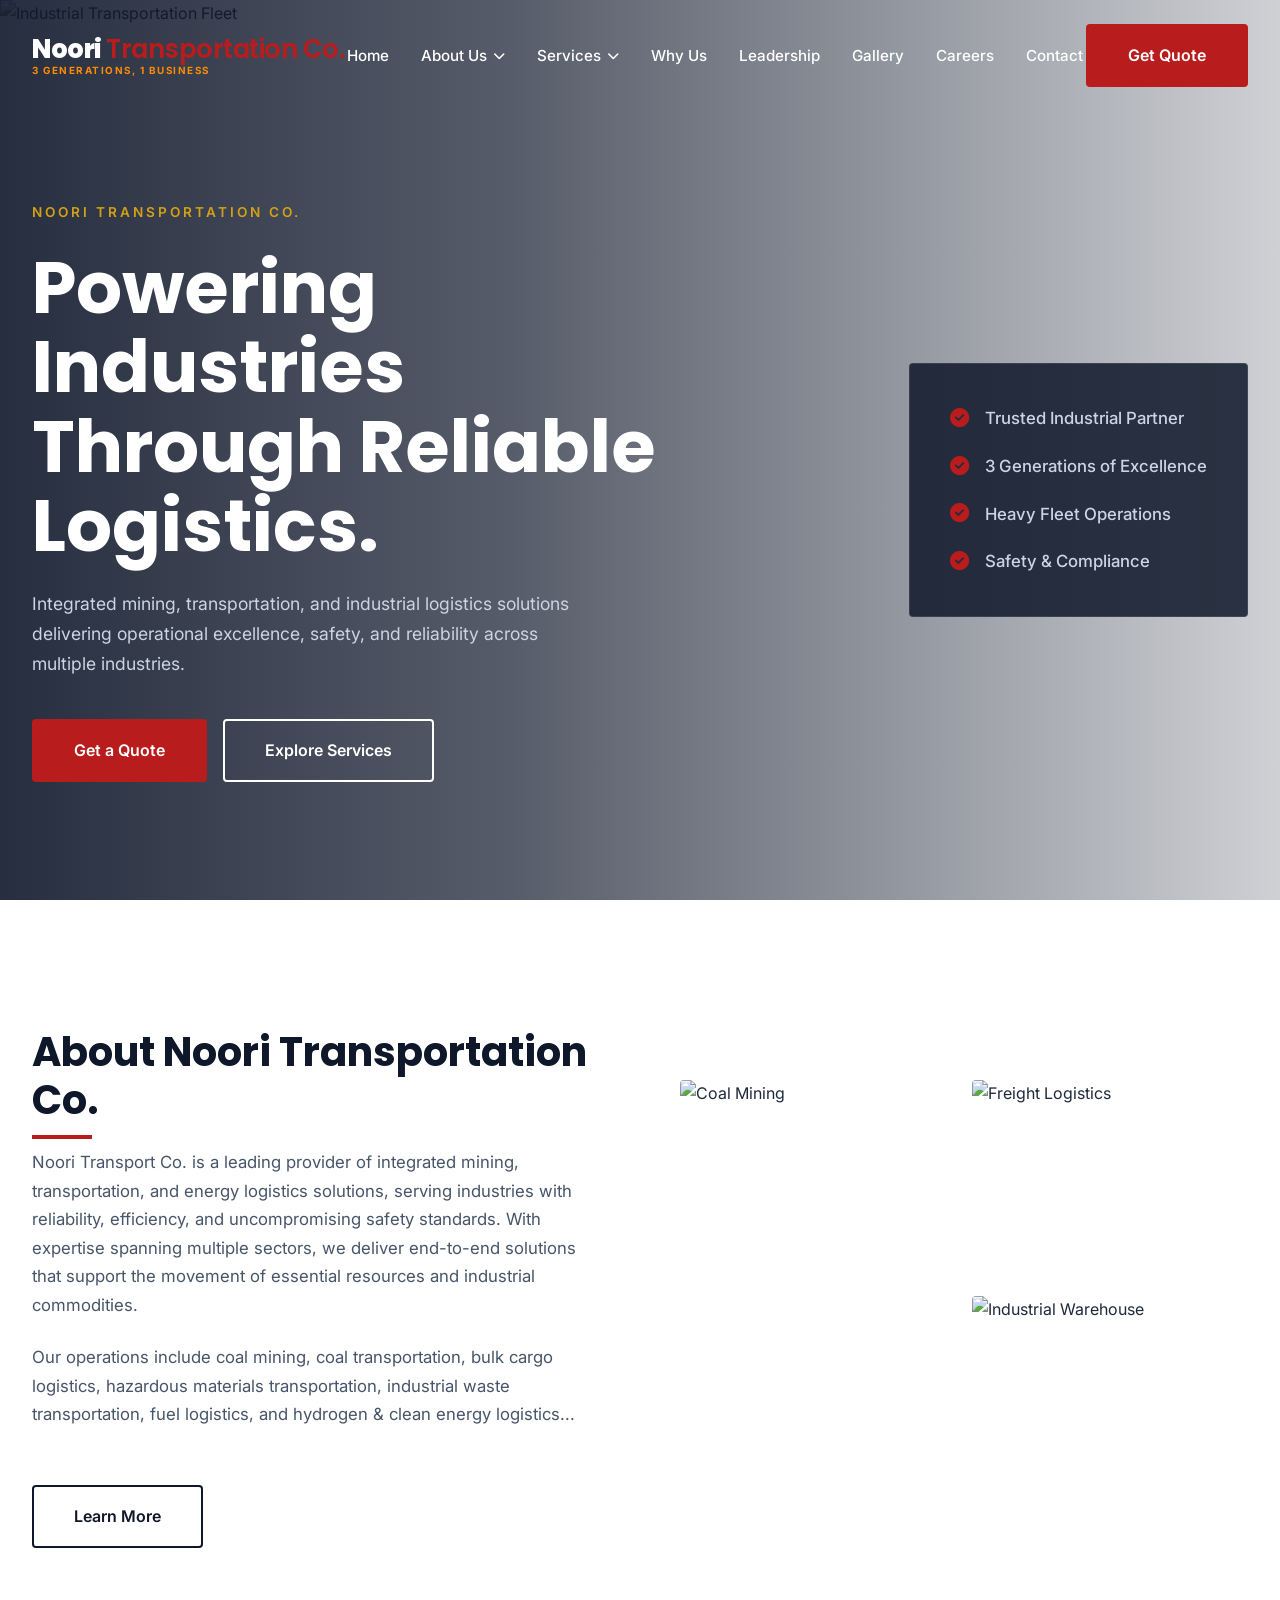
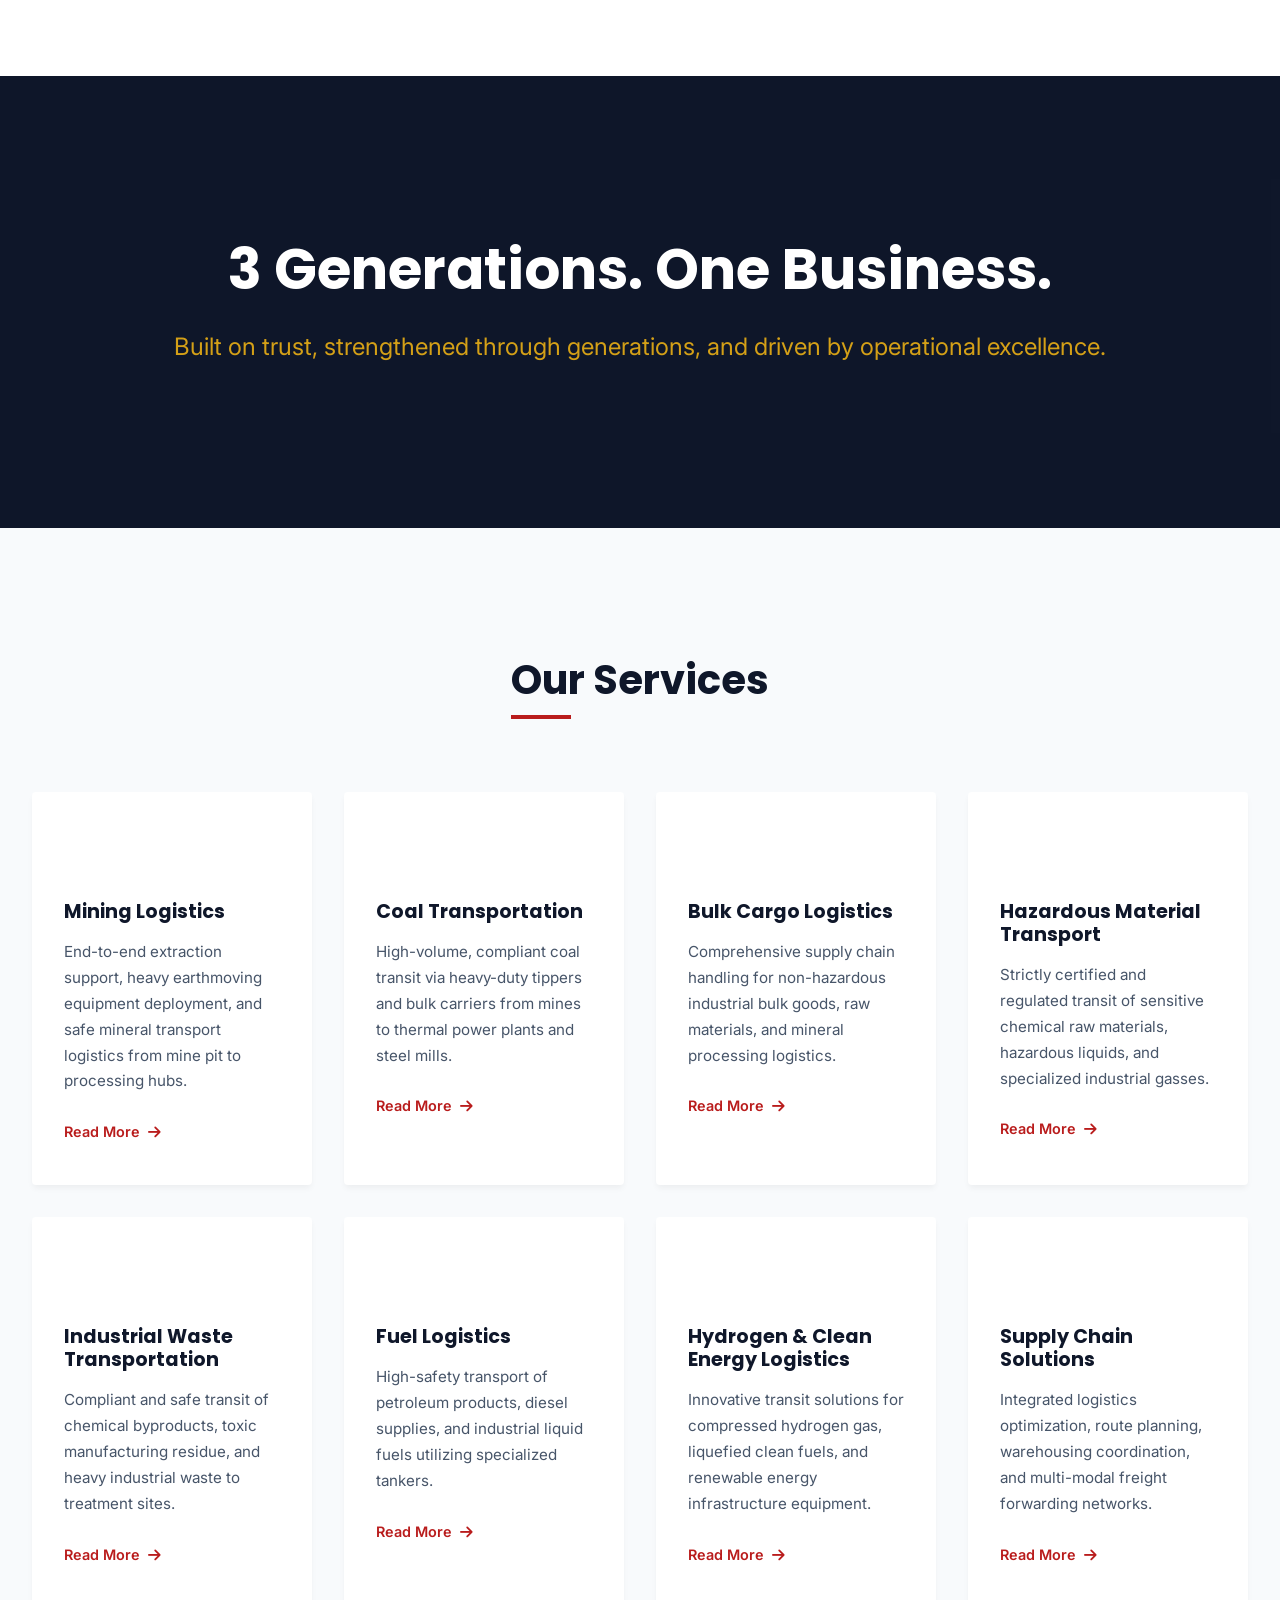
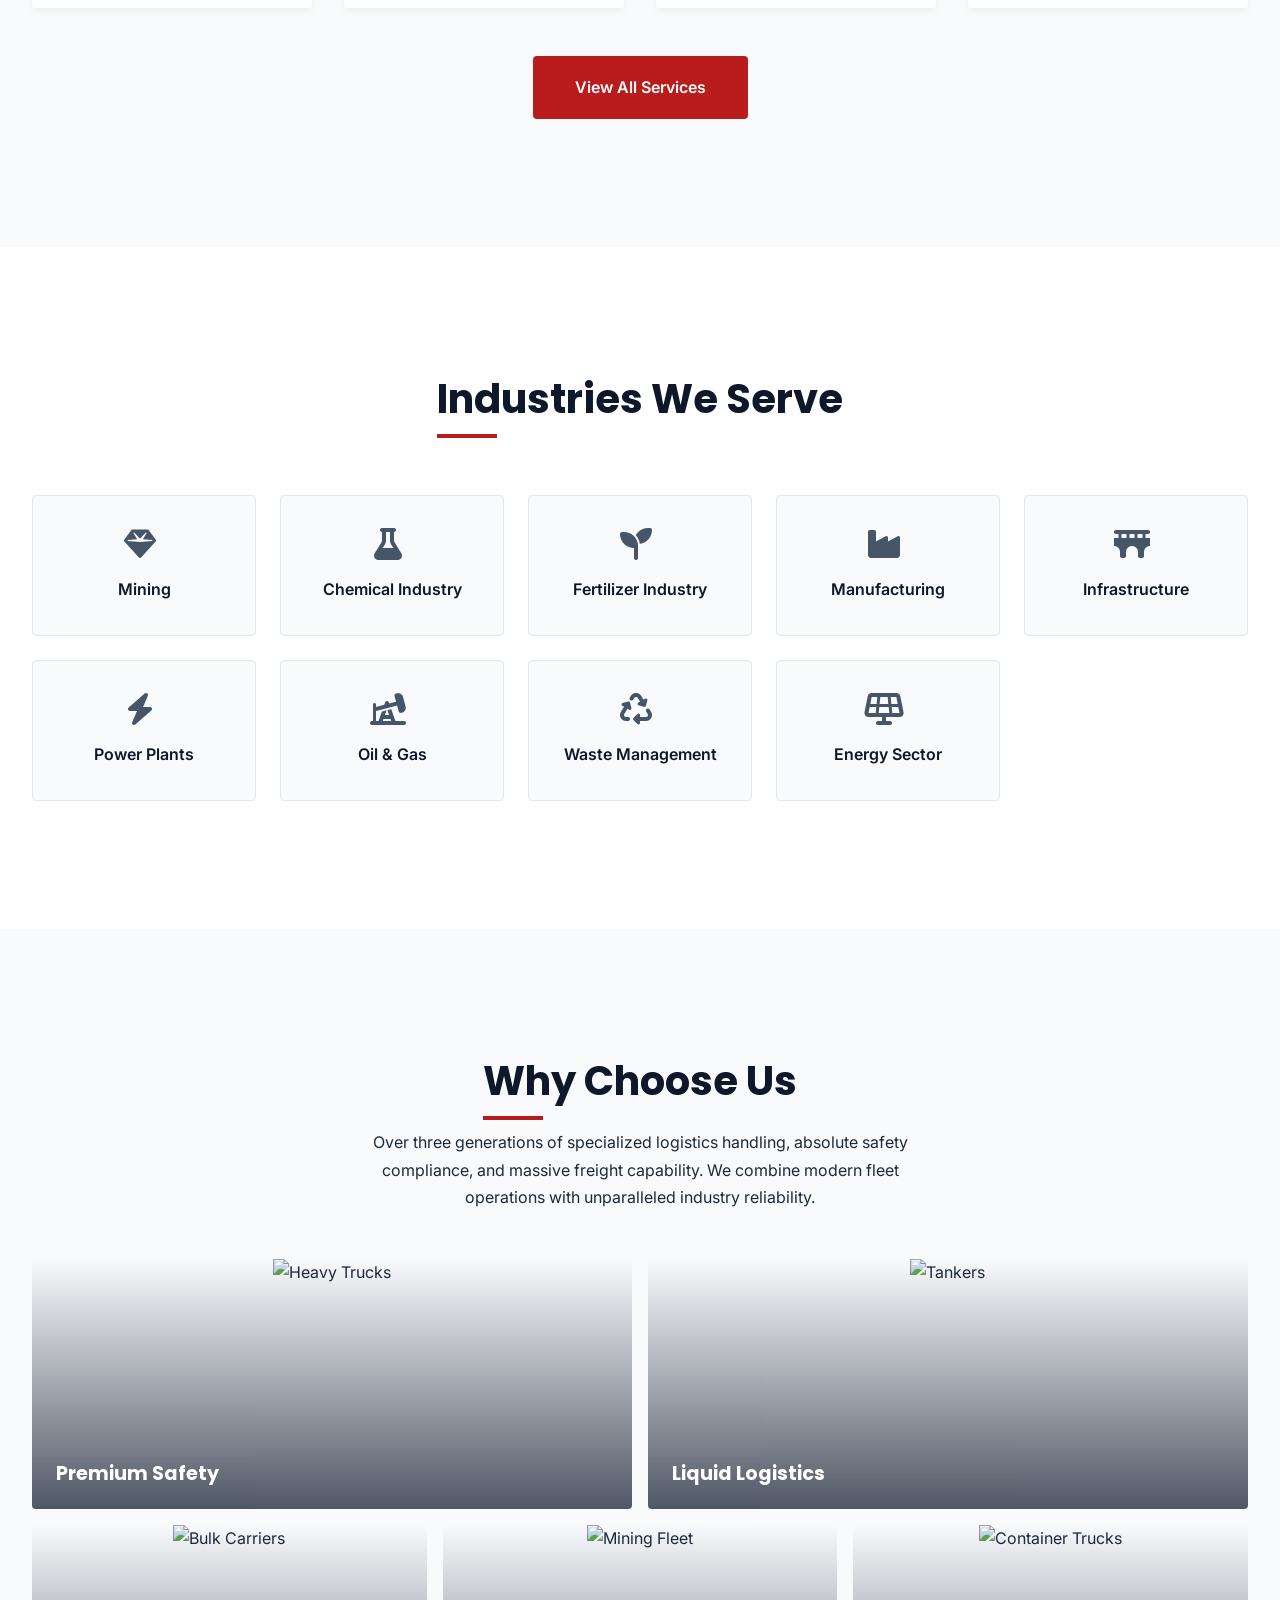
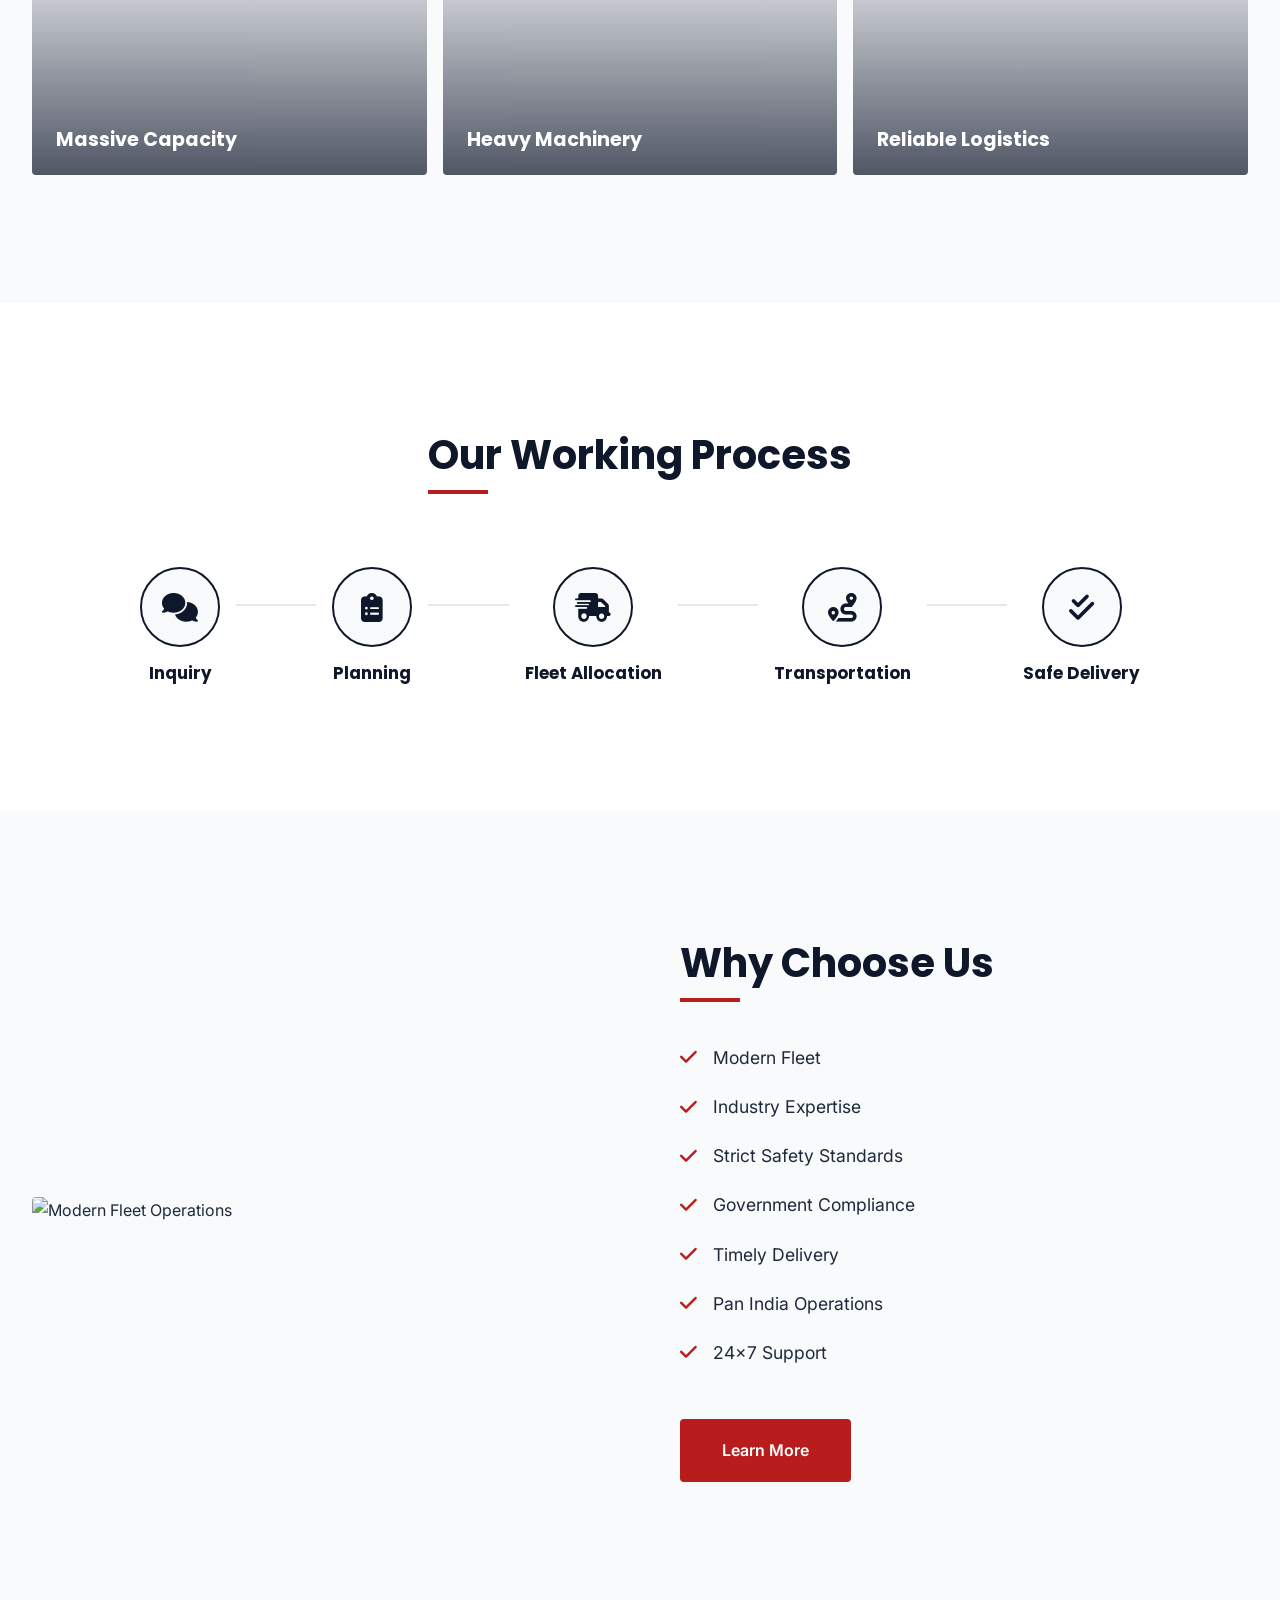
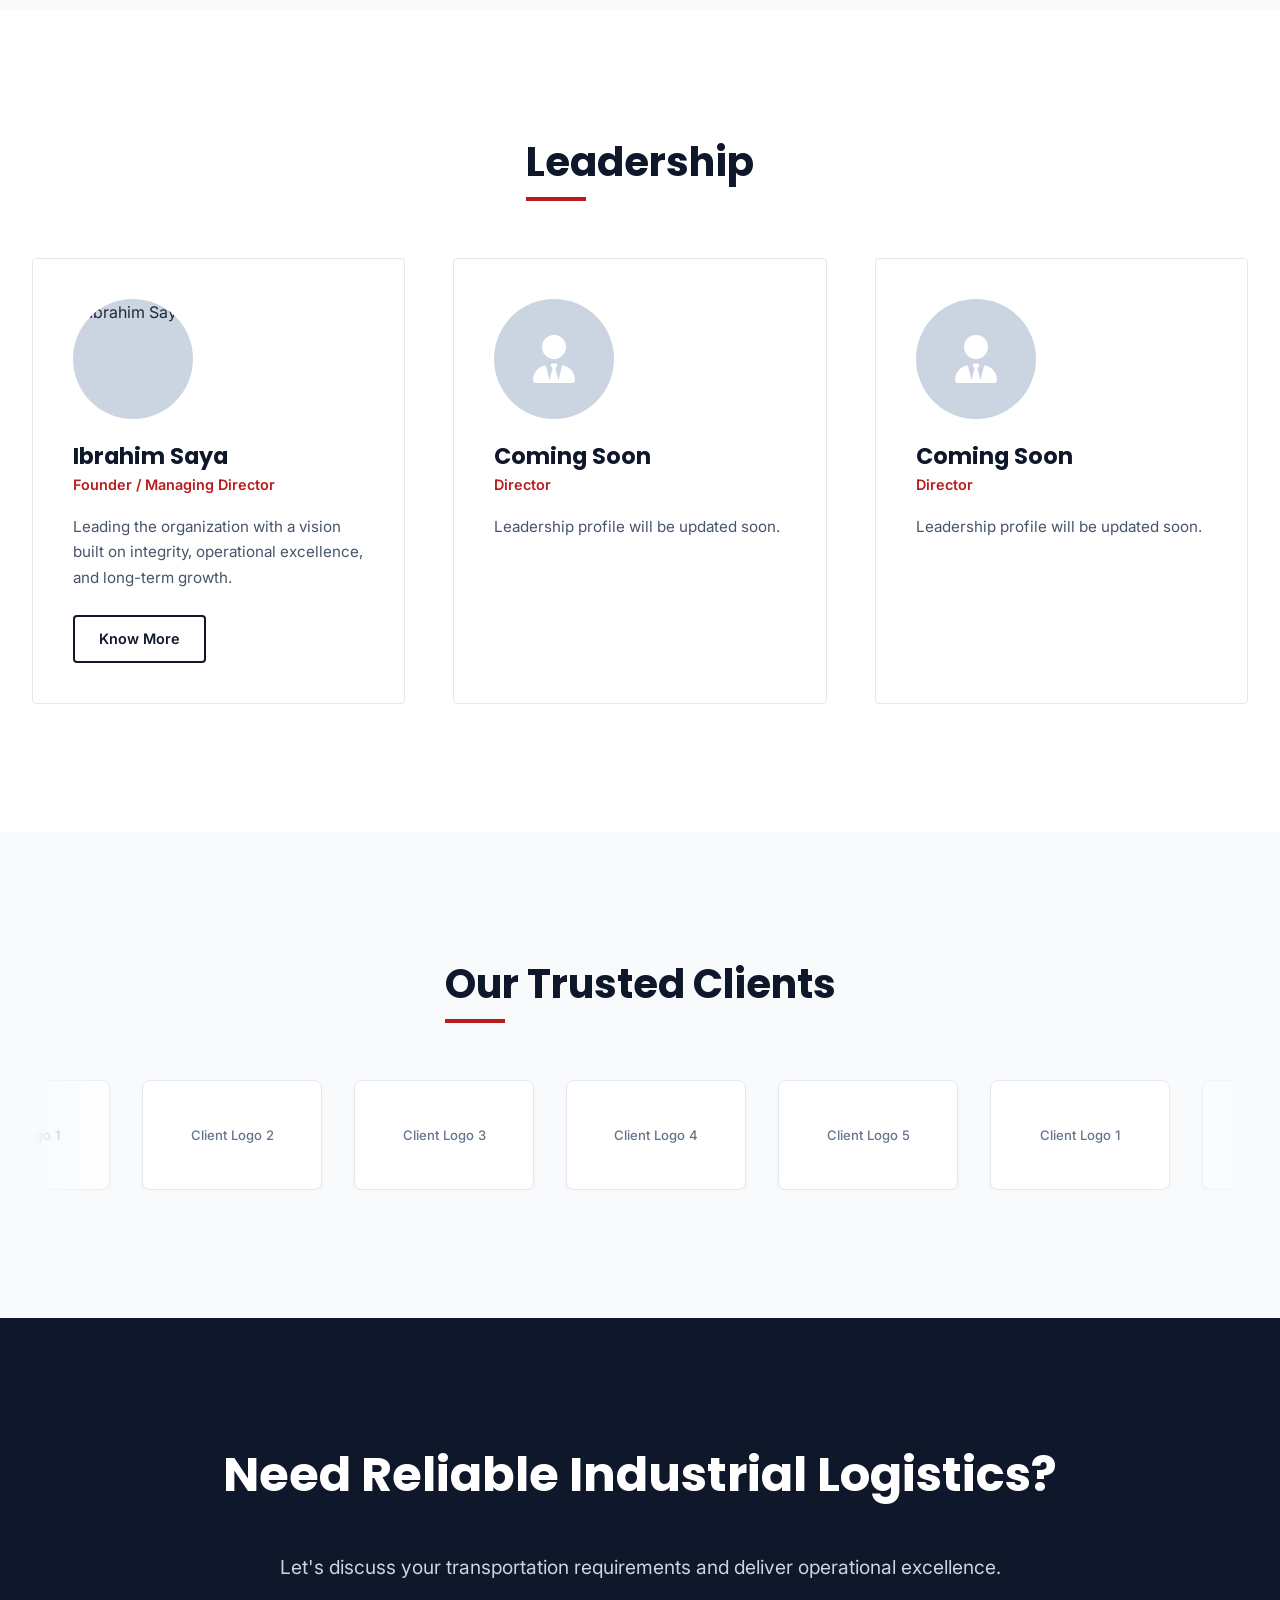
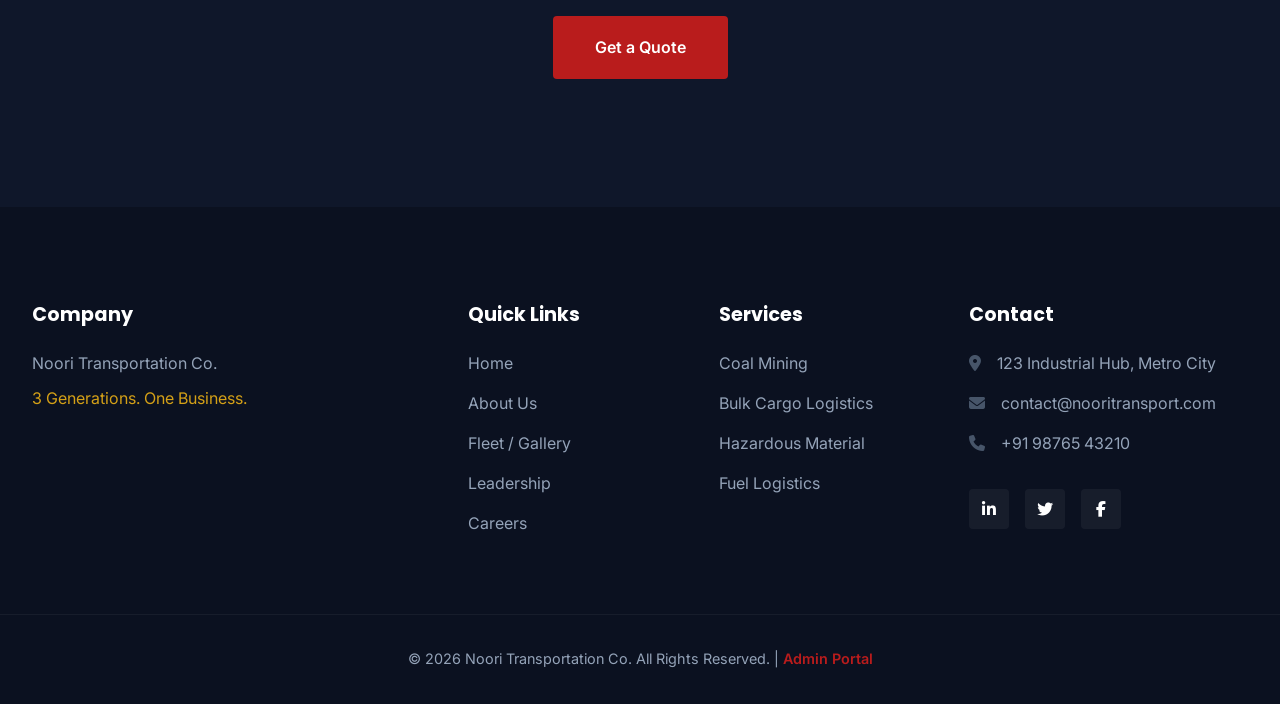
==== commit 2533d36d: "fix: mobile UI overhaul - carousel always scrolls, responsive layout improvements" ====
--- a/index.html
+++ b/index.html
@@ -11,7 +11,7 @@
     <link href="https://fonts.googleapis.com/css2?family=Inter:wght@300;400;500;600&family=Poppins:wght@500;600;700;800&display=swap" rel="stylesheet">
     <!-- FontAwesome for icons -->
     <link rel="stylesheet" href="https://cdnjs.cloudflare.com/ajax/libs/font-awesome/6.4.0/css/all.min.css">
-    <link rel="stylesheet" href="styles.css?v=1.2">
+    <link rel="stylesheet" href="styles.css?v=1.3">
 </head>
 <body>
     <!-- Navbar -->
@@ -300,6 +300,6 @@
         </div>
     </footer>
 
-    <script src="script.js?v=1.2"></script>
+    <script src="script.js?v=1.3"></script>
 </body>
 </html>
--- a/styles.css
+++ b/styles.css
@@ -833,13 +833,21 @@
     margin-bottom: 1.5rem;
 }
 
-/* Client Logos */
+/* Client Logos Carousel */
+.client-logos-wrapper {
+    overflow: hidden;
+    width: 100%;
+    position: relative;
+    -webkit-mask-image: linear-gradient(to right, transparent 0%, black 8%, black 92%, transparent 100%);
+    mask-image: linear-gradient(to right, transparent 0%, black 8%, black 92%, transparent 100%);
+}
+
 .client-logos {
     display: flex;
-    justify-content: space-around;
-    align-items: center;
-    flex-wrap: wrap;
+    align-items: center;
     gap: 2rem;
+    flex-wrap: nowrap;
+    width: max-content;
 }
 
 .logo-box {
@@ -848,16 +856,23 @@
     align-items: center;
     justify-content: center;
     gap: 0.5rem;
-    padding: 1.5rem;
+    padding: 1.5rem 2rem;
     background-color: var(--white);
     border: 1px solid #E2E8F0;
-    border-radius: 4px;
+    border-radius: 8px;
     font-weight: 600;
     color: var(--steel);
-    width: 200px;
-    height: 120px;
+    width: 180px;
+    height: 110px;
     flex-shrink: 0;
     text-align: center;
+    box-shadow: var(--shadow-sm);
+    transition: box-shadow 0.3s ease, border-color 0.3s ease;
+}
+
+.logo-box:hover {
+    box-shadow: var(--shadow-md);
+    border-color: var(--red);
 }
 
 .logo-box img {
@@ -867,8 +882,9 @@
 }
 
 .logo-box span {
-    font-size: 0.85rem;
+    font-size: 0.82rem;
     color: var(--text-muted);
+    font-weight: 500;
 }
 
 /* CTA */
@@ -991,6 +1007,7 @@
 }
 
 @media (max-width: 992px) {
+    section { padding: 5rem 0; }
     .split-layout { grid-template-columns: 1fr; gap: 3rem; }
     .hero-content { flex-direction: column; text-align: center; gap: 3rem; }
     .hero-text { max-width: 100%; }
@@ -1000,8 +1017,10 @@
     .about-content, .choose-content { text-align: center; }
     .fleet-gallery { grid-template-columns: 1fr 1fr; grid-template-rows: auto; }
     .fleet-item:nth-child(n) { grid-column: auto; grid-row: auto; height: 250px; }
-    .leadership-grid { grid-template-columns: 1fr; }
+    .leadership-grid { grid-template-columns: 1fr 1fr; gap: 2rem; }
     .footer-grid { grid-template-columns: 1fr 1fr; }
+    .industries-grid { grid-template-columns: repeat(3, 1fr); }
+    .services-grid { grid-template-columns: repeat(2, 1fr); }
 }
 
 @media (max-width: 768px) {
@@ -1056,8 +1075,99 @@
         transition: transform 0.1s ease;
     }
     
-    .main-heading { font-size: 2.8rem; }
-    .legacy h2 { font-size: 2.5rem; }
-    .industries-grid, .services-grid, .fleet-gallery, .footer-grid { grid-template-columns: 1fr; }
+    section { padding: 4rem 0; }
+    .container { padding: 0 1.25rem; }
+
+    .main-heading { font-size: 2.2rem; line-height: 1.2; }
+    .sub-heading { font-size: 1rem; }
+    section h2 { font-size: 2rem; }
+    .legacy h2 { font-size: 2rem; }
+    .cta h2 { font-size: 1.8rem; }
+    .legacy { padding: 6rem 0; }
+
+    /* Hero */
+    .hero { min-height: 100svh; }
+    .hero-content { padding-top: 7rem; padding-bottom: 3rem; align-items: flex-start; }
+    .hero-text { text-align: left; }
+    .hero-buttons { flex-direction: column; gap: 0.8rem; }
+    .hero-buttons .btn { width: 100%; text-align: center; padding: 0.9rem 1.5rem; }
+    .hero-card { display: none; }
+
+    /* Services */
+    .services-grid {
+        grid-template-columns: 1fr 1fr;
+        gap: 1rem;
+    }
+    .service-card {
+        padding: 1.5rem 1.25rem;
+    }
+    .service-card h3 { font-size: 1rem; }
+    .service-icon { font-size: 2rem; margin-bottom: 1rem; }
+    .service-icon img { height: 32px; }
+
+    /* Industries */
+    .industries-grid {
+        grid-template-columns: repeat(3, 1fr);
+        gap: 0.75rem;
+    }
+    .industry-item {
+        padding: 1.25rem 0.75rem;
+        font-size: 0.82rem;
+        gap: 0.6rem;
+    }
+    .industry-item i { font-size: 1.5rem; }
+
+    /* Fleet gallery */
+    .fleet-gallery { grid-template-columns: 1fr; }
+    .fleet-item:nth-child(n) { grid-column: auto; grid-row: auto; height: 220px; }
+
+    /* Timeline process */
+    .timeline { flex-direction: column; gap: 1.5rem; }
+    .timeline-connector { width: 2px; height: 30px; margin: 0; }
+    .step-icon { width: 64px; height: 64px; font-size: 1.4rem; }
+
+    /* Leadership */
+    .leadership-grid { grid-template-columns: 1fr; gap: 1.5rem; }
+    .profile-card { padding: 1.75rem; }
+
+    /* About collage */
+    .about-collage {
+        grid-template-columns: 1fr;
+        grid-template-rows: 200px 150px 150px;
+    }
+    .img-1 { grid-column: 1; grid-row: 1; }
+    .img-2 { grid-column: 1; grid-row: 2; }
+    .img-3 { grid-column: 1; grid-row: 3; }
+
+    /* Why Choose Us */
     .why-choose-us .split-layout { display: flex; flex-direction: column-reverse; }
-}
+    .checklist li { font-size: 1rem; }
+    .checklist li i { font-size: 1rem; }
+
+    /* Footer */
+    .footer-grid { grid-template-columns: 1fr 1fr; gap: 2rem; }
+    .footer { padding: 3.5rem 0 2rem 0; }
+    .footer-grid { margin-bottom: 2rem; }
+
+    /* Client logos — always carousel on mobile */
+    .client-logos-wrapper {
+        -webkit-mask-image: linear-gradient(to right, transparent 0%, black 5%, black 95%, transparent 100%);
+        mask-image: linear-gradient(to right, transparent 0%, black 5%, black 95%, transparent 100%);
+    }
+    .logo-box {
+        width: 150px;
+        height: 96px;
+        padding: 1rem 1.25rem;
+    }
+    .logo-box span { font-size: 0.78rem; }
+}
+
+@media (max-width: 480px) {
+    .main-heading { font-size: 1.9rem; }
+    .services-grid { grid-template-columns: 1fr; gap: 1rem; }
+    .industries-grid { grid-template-columns: repeat(2, 1fr); }
+    .footer-grid { grid-template-columns: 1fr; }
+    section h2 { font-size: 1.75rem; }
+    .cta h2 { font-size: 1.6rem; }
+    .logo-box { width: 140px; height: 90px; }
+}
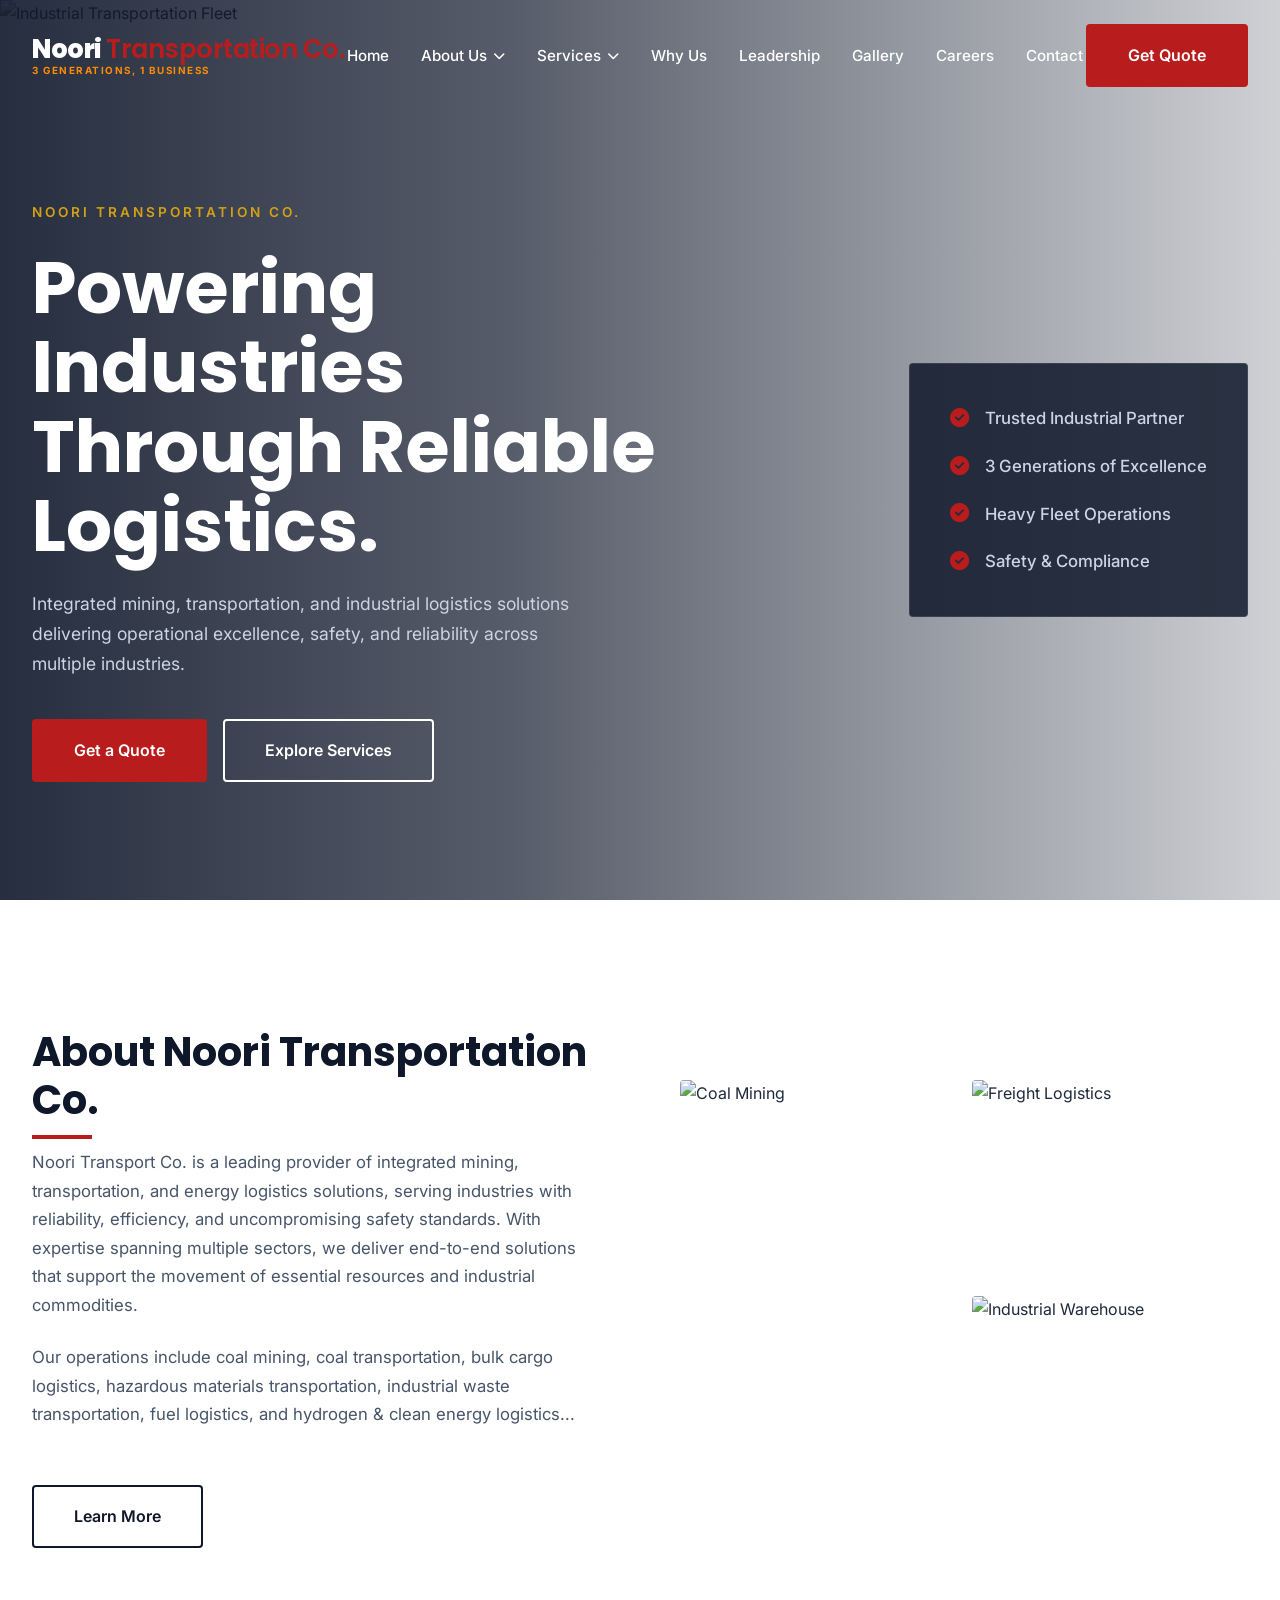
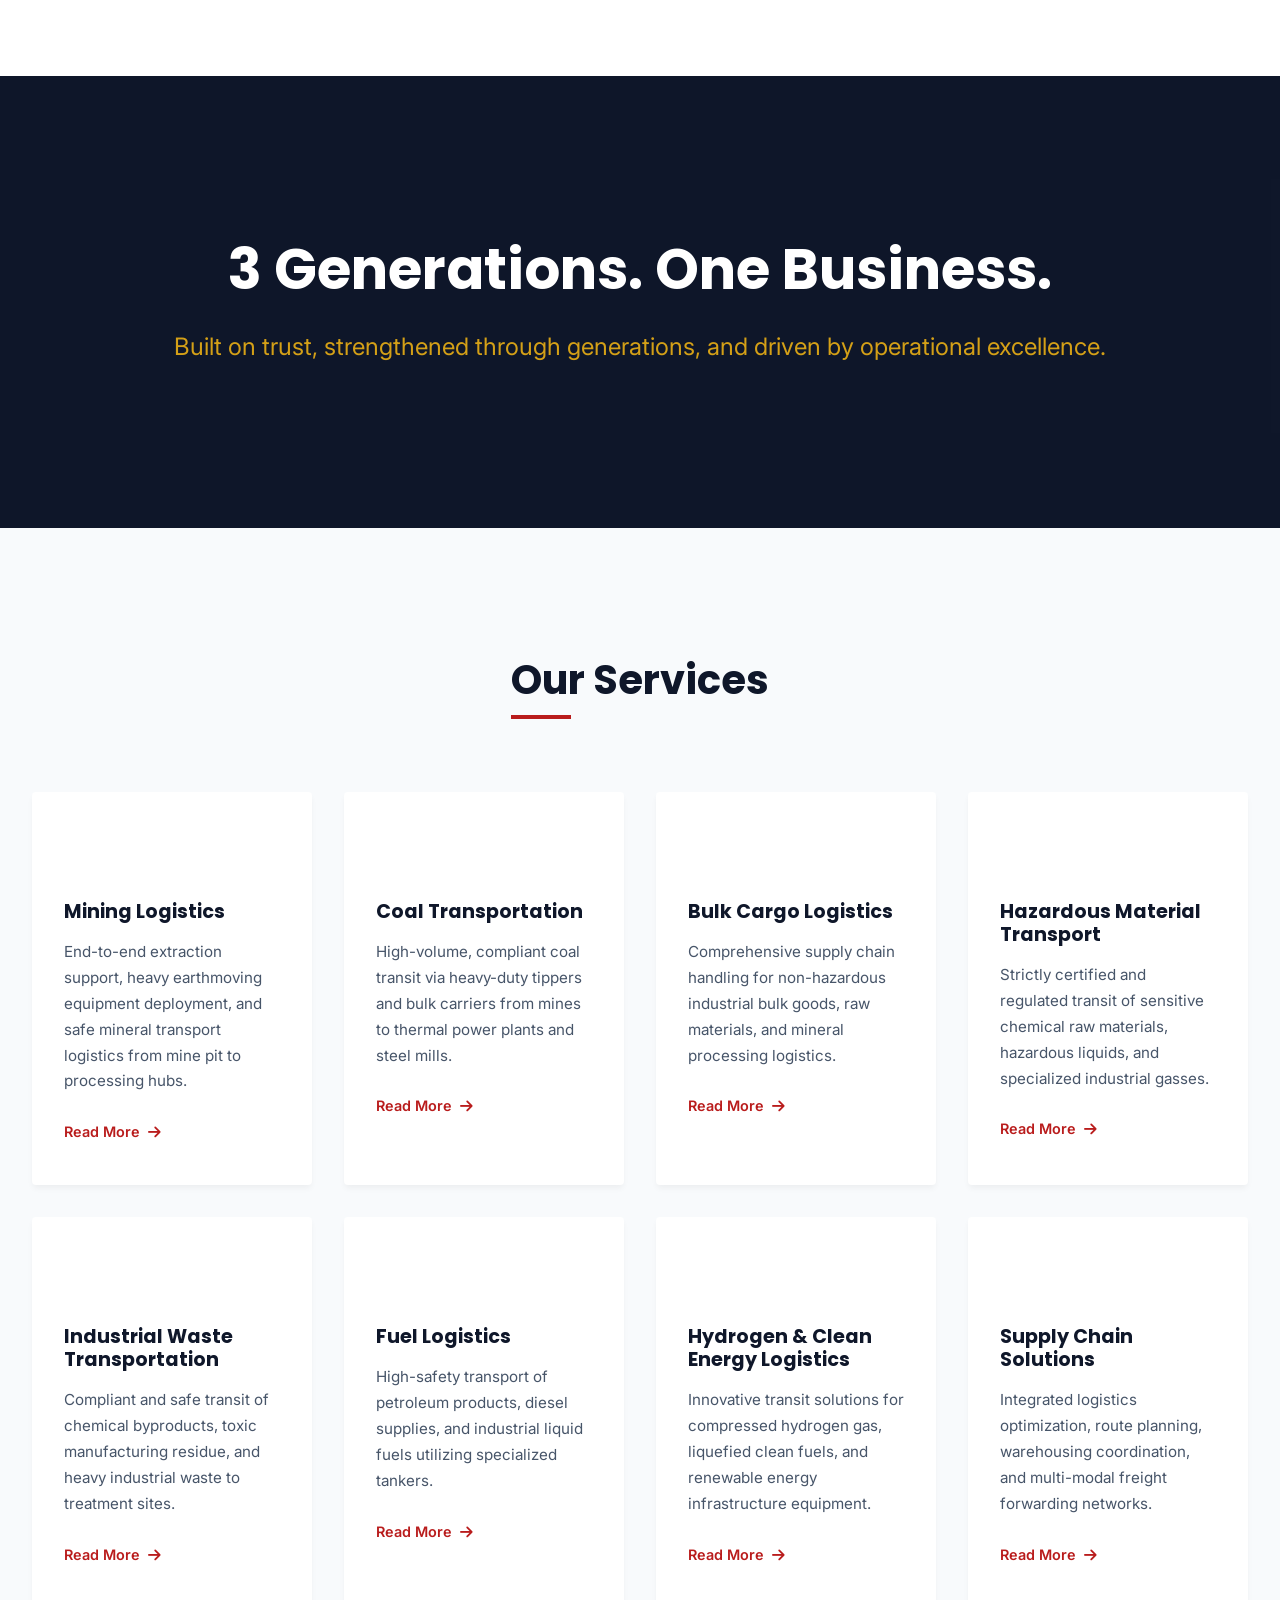
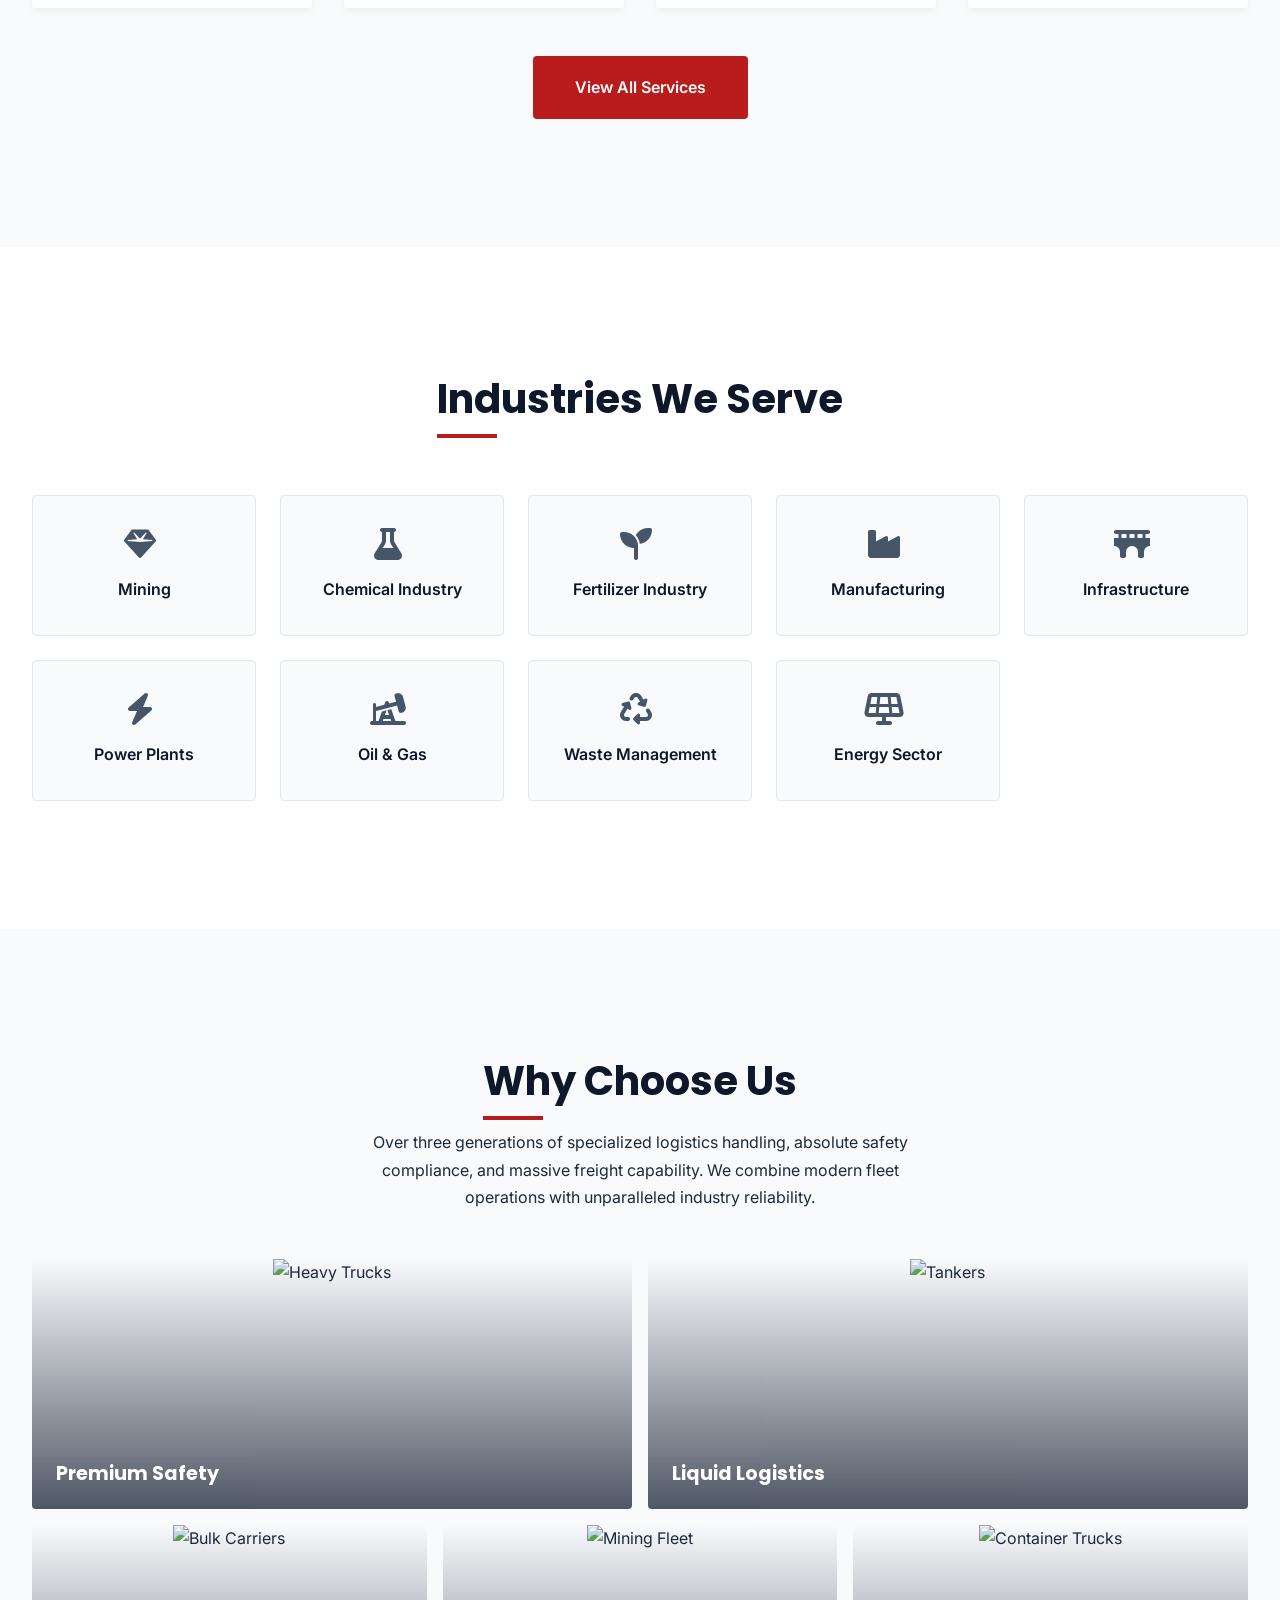
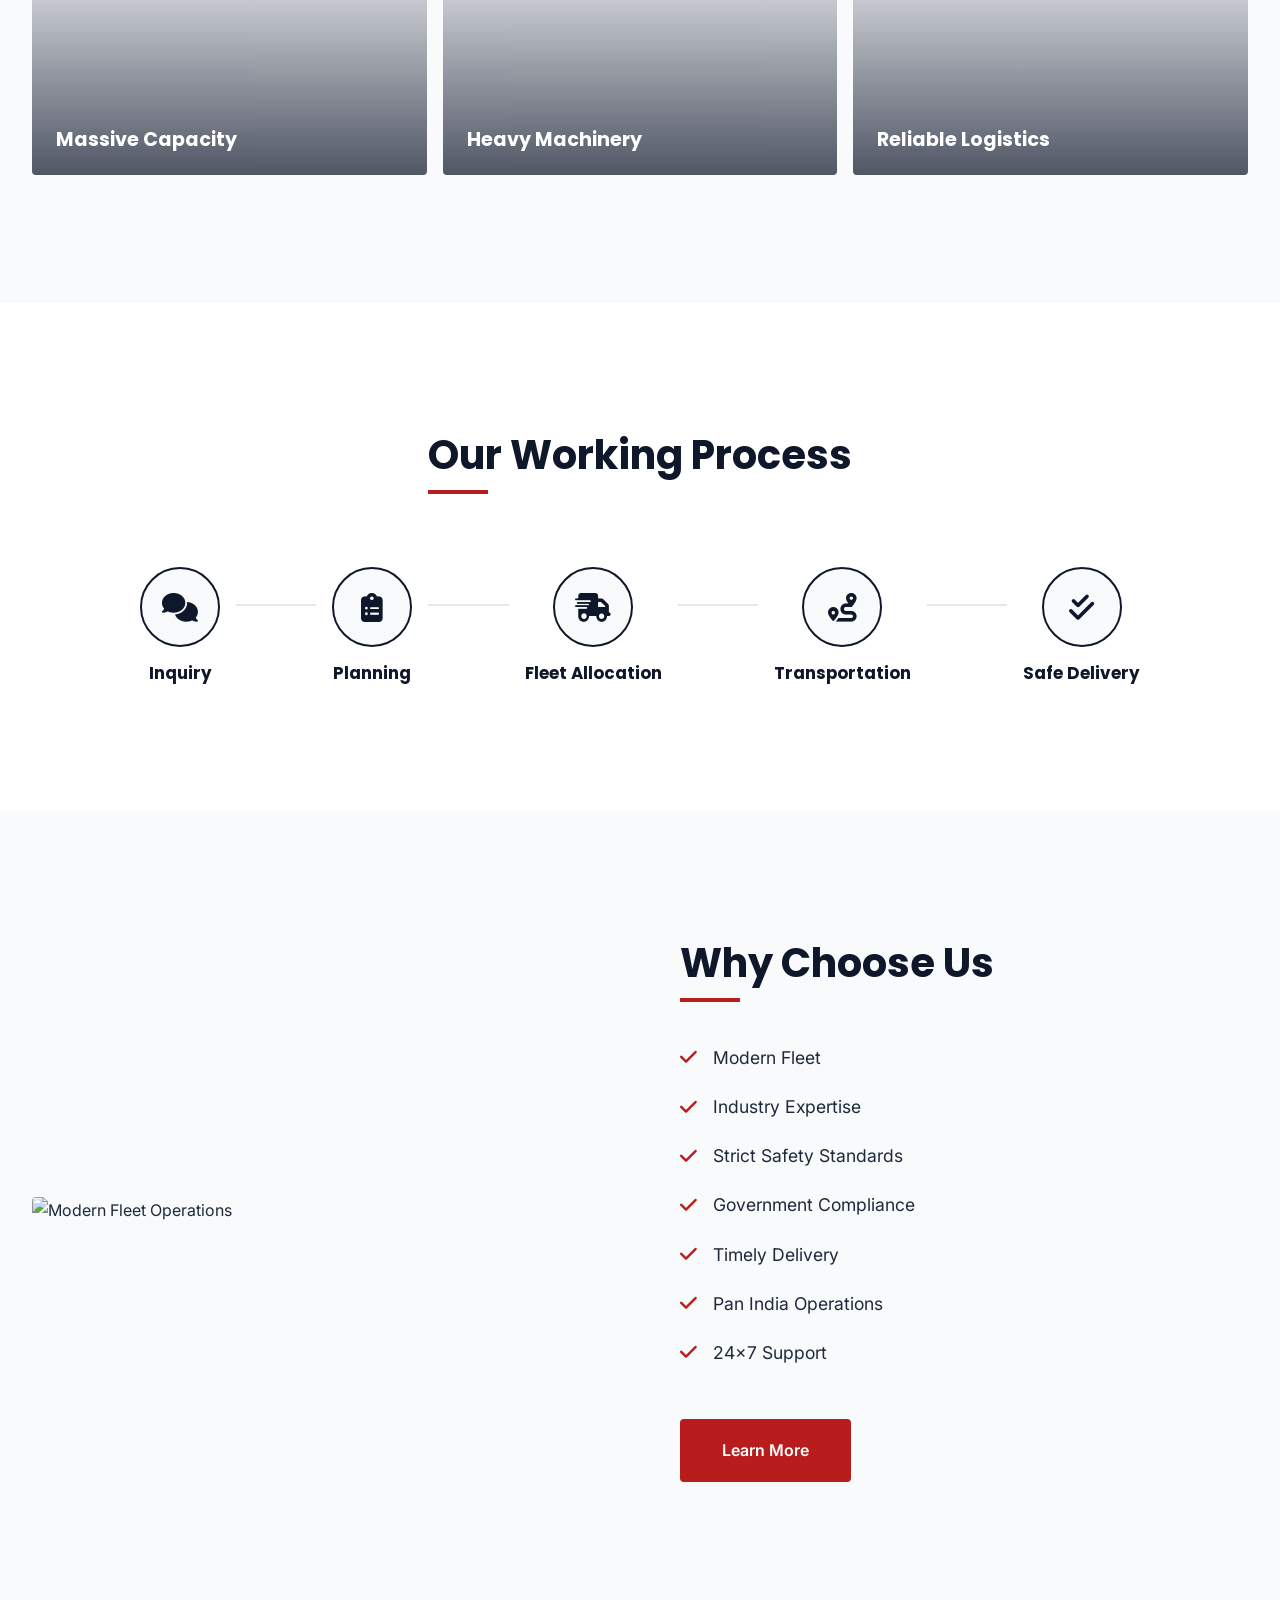
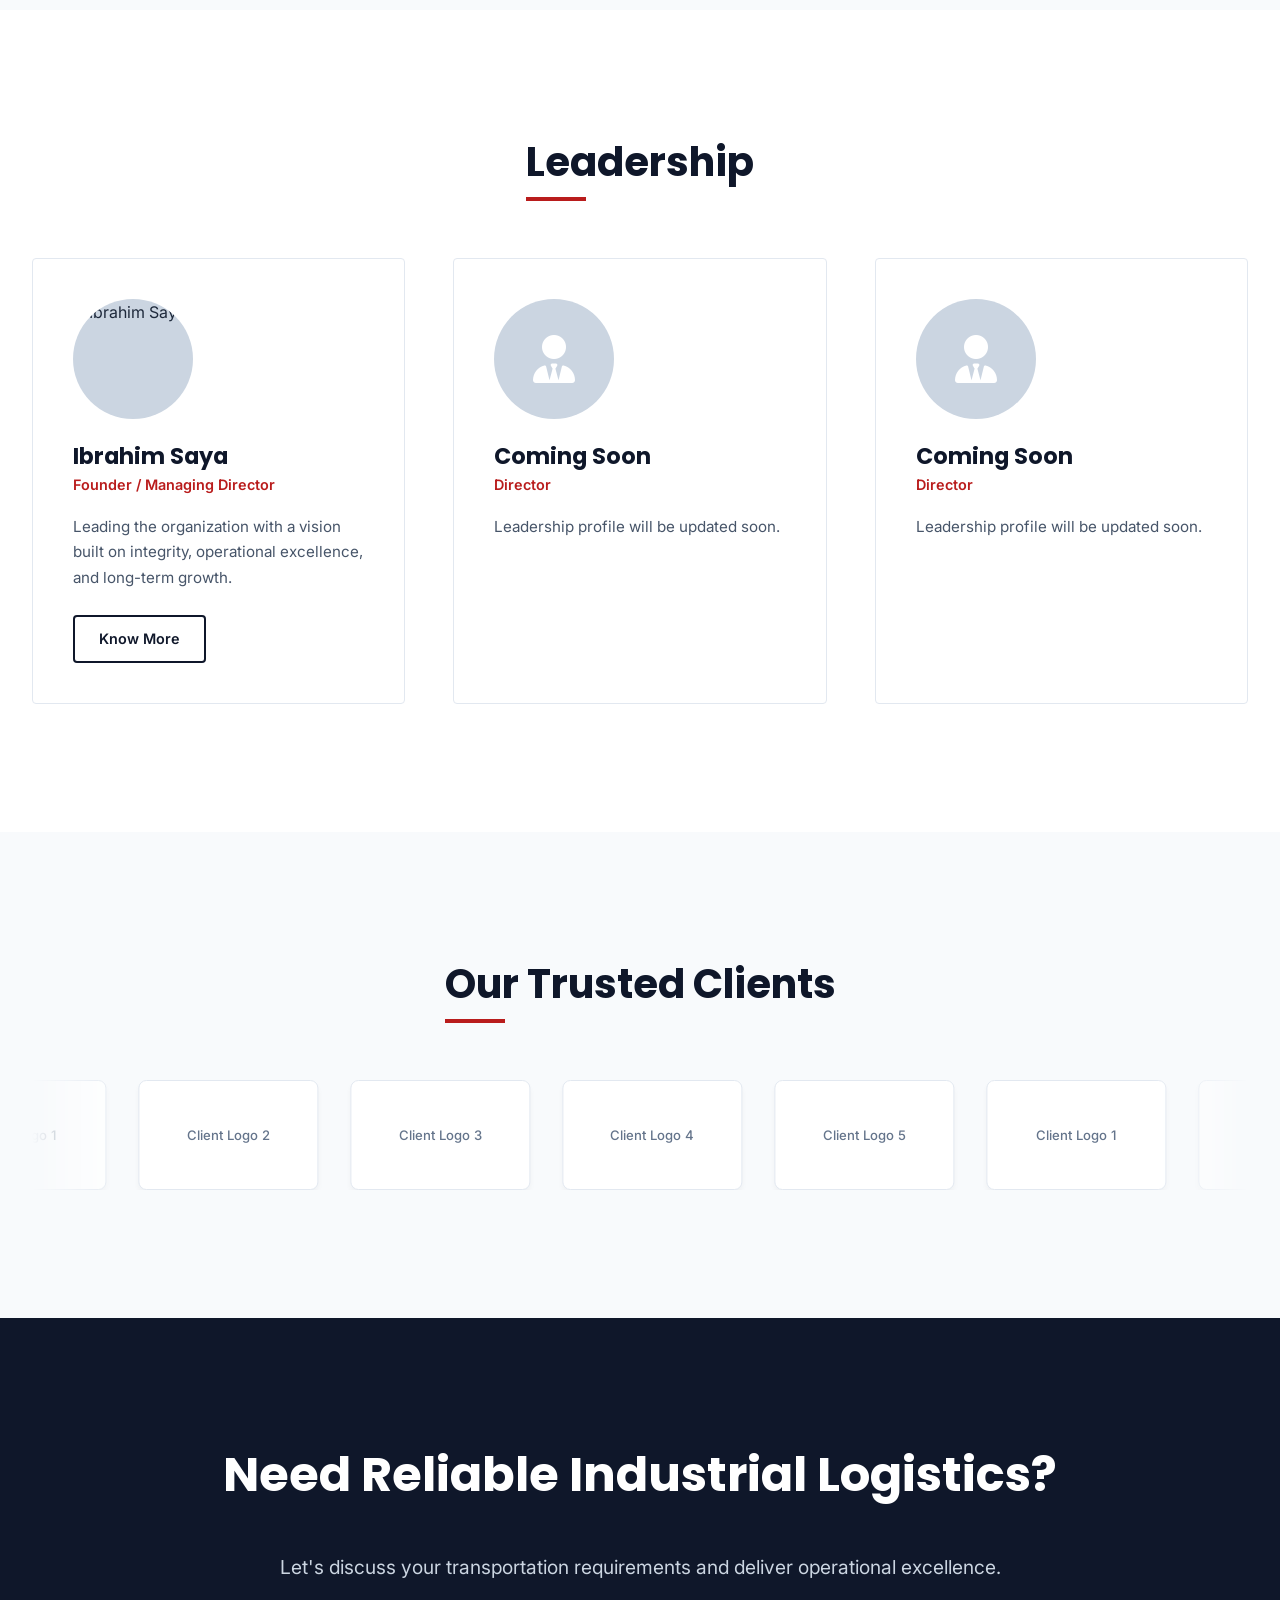
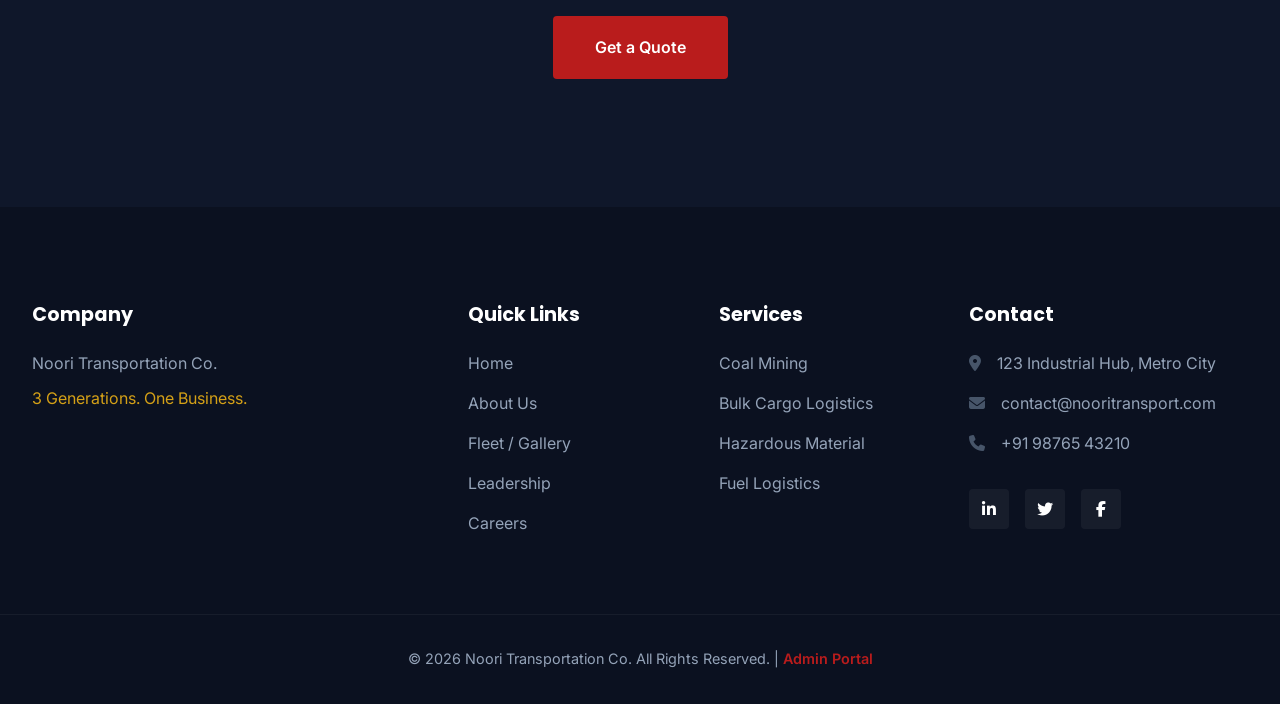
==== commit 5e4179ba: "fix: responsive UI overhaul for about.html and services.html on mobile" ====
--- a/index.html
+++ b/index.html
@@ -11,7 +11,7 @@
     <link href="https://fonts.googleapis.com/css2?family=Inter:wght@300;400;500;600&family=Poppins:wght@500;600;700;800&display=swap" rel="stylesheet">
     <!-- FontAwesome for icons -->
     <link rel="stylesheet" href="https://cdnjs.cloudflare.com/ajax/libs/font-awesome/6.4.0/css/all.min.css">
-    <link rel="stylesheet" href="styles.css?v=1.3">
+    <link rel="stylesheet" href="styles.css?v=1.4">
 </head>
 <body>
     <!-- Navbar -->
@@ -300,6 +300,6 @@
         </div>
     </footer>
 
-    <script src="script.js?v=1.3"></script>
+    <script src="script.js?v=1.4"></script>
 </body>
 </html>
